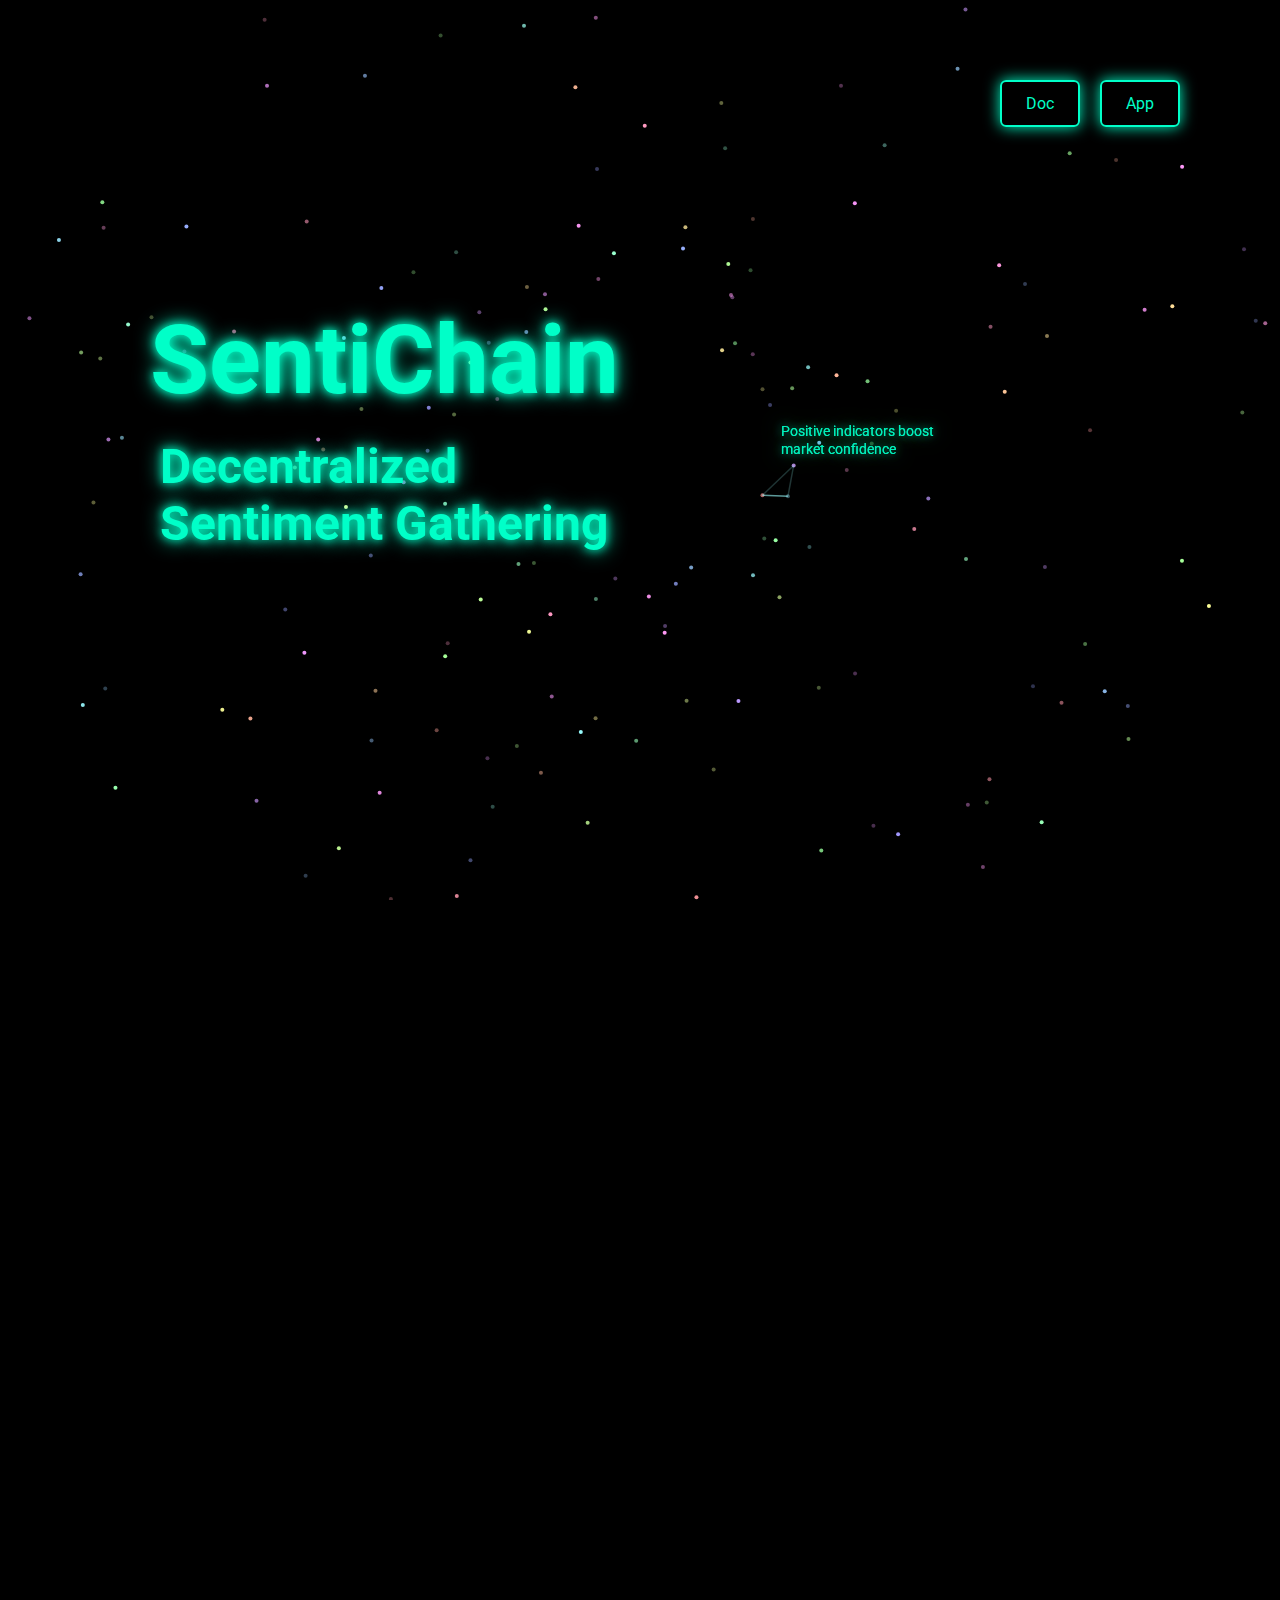
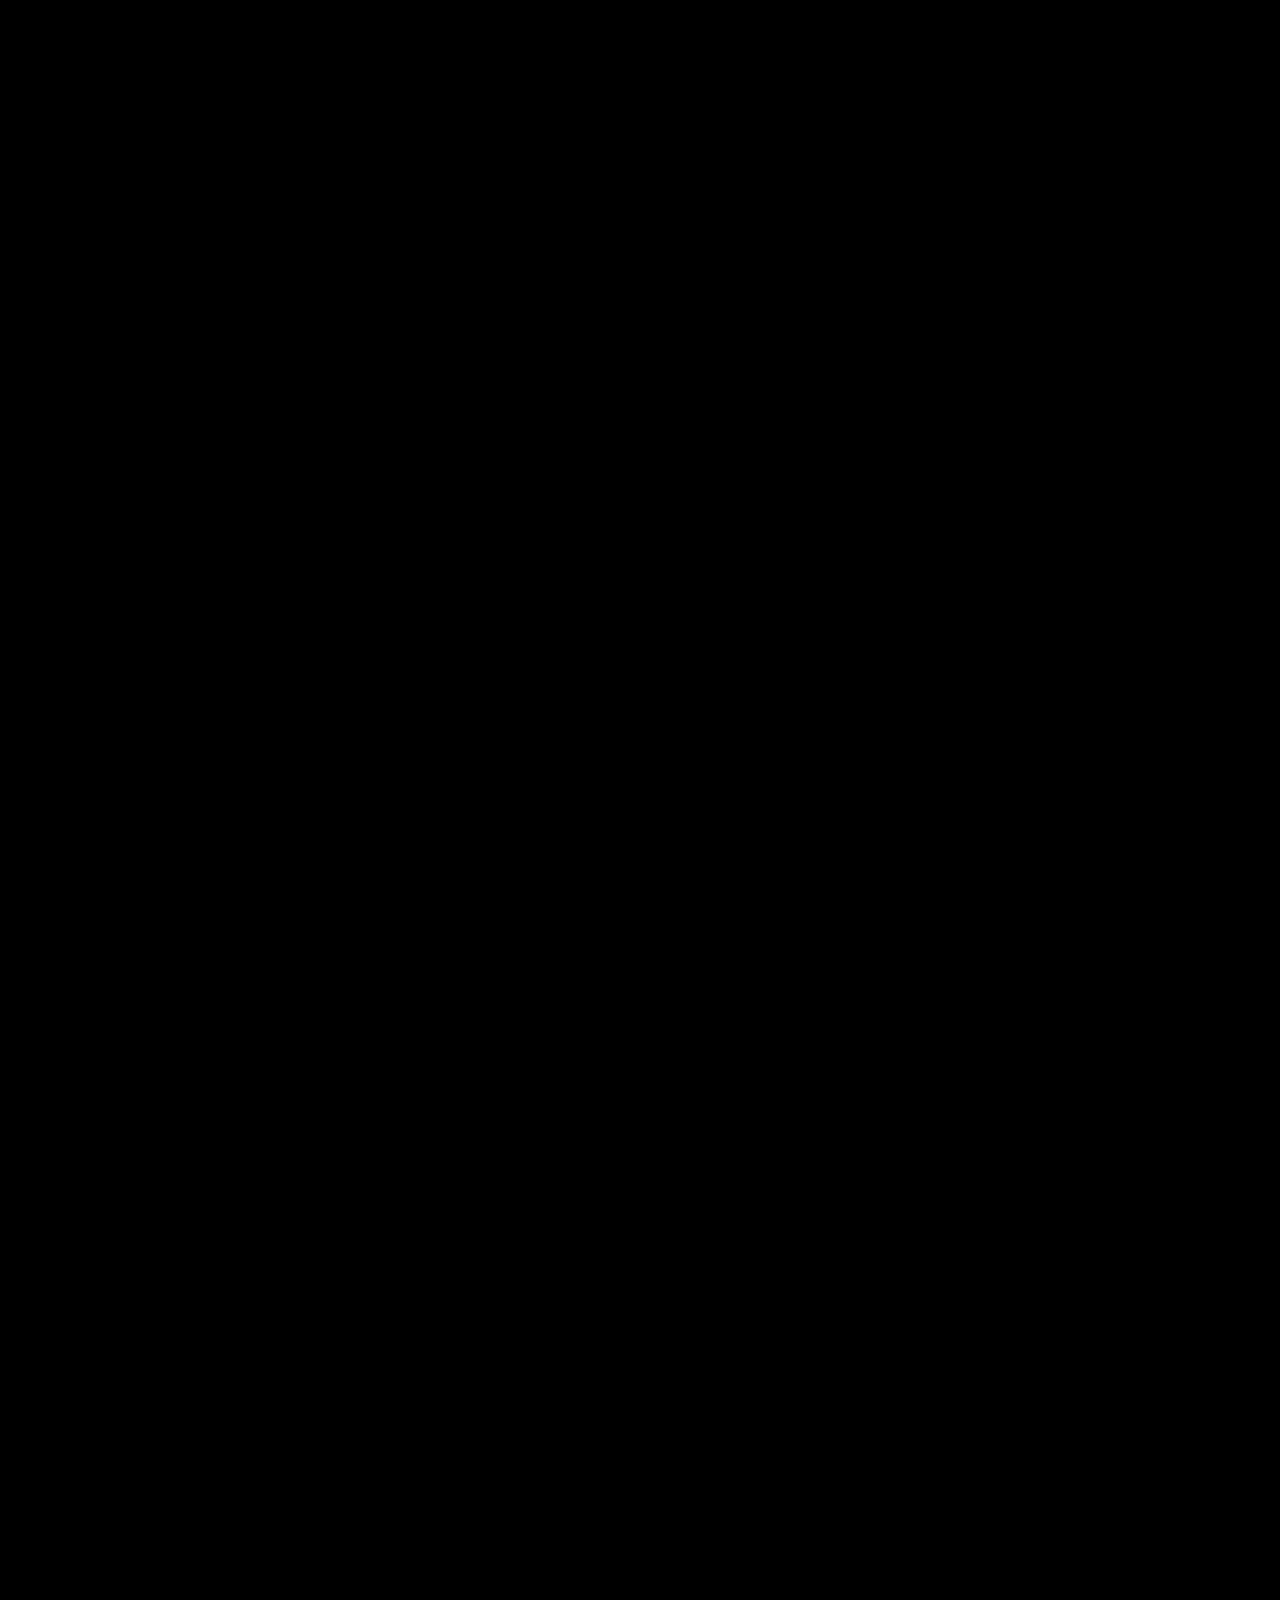
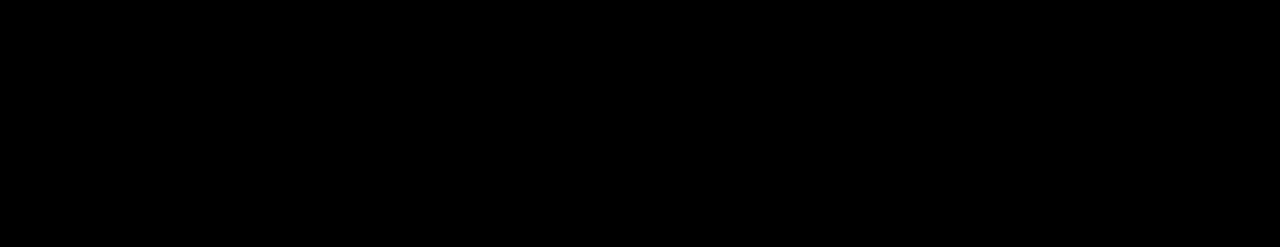
==== index.html @ f72d831b "Improve Mission Briefing wording" ====
<!DOCTYPE html>
<html lang="en">

<head>
  <meta charset="UTF-8" />
  <meta name="viewport" content="width=device-width, initial-scale=1.0" />

  <title>SentiChain</title>

  <!-- SEO -->
  <meta name="description"
    content="SentiChain is a multi-layered approach to capturing and analyzing market sentiments. From verifying data integrity to 2D sentiment mapping and predictive betting on future shifts, discover comprehensive insights for strategic foresight." />
  <meta name="keywords"
    content="SentiChain, sentiment analysis, decentralized, blockchain, market insights, data verification" />
  <meta name="robots" content="index, follow" />
  <meta property="og:title" content="SentiChain: Decentralized Sentiment Gathering & Market Insights" />
  <meta property="og:description"
    content="SentiChain is a multi-layered approach to capturing and analyzing market sentiments." />

  <link rel="icon" href="favicon.svg" type="image/svg+xml" />
  <link rel="stylesheet" href="assets/css/style.css" />

</head>

<body>
  <section class="hero-section">
    <div class="menu-button-doc">
      <button onclick="window.location.href='/doc'">Doc</button>
    </div>
    <div class="menu-button-app">
      <button onclick="window.location.href='/app'">App</button>
    </div>

    <canvas id="animationCanvas"></canvas>
    <div class="overlay">
      <h1>SentiChain</h1>
      <p class="subtitle">
        Decentralized<br>Sentiment Gathering
      </p>
    </div>
  </section>

  <section class="intro-section">
    <h2>Mission Briefing</h2>
    <p>
      The SentiChain ecosystem is built in layers. Each layer strengthens the foundation of sentiment data, refines it
      into insights, and culminates in investible foresight.
    </p>

    <div class="rocket-wrapper">
      <svg class="rocket" viewBox="0 0 100 300" xmlns="http://www.w3.org/2000/svg">
        <path class="layer3" d="M50 10 C45 10 35 30 35 50 L35 90 L65 90 L65 50 C65 30 55 10 50 10 Z" fill="#111"
          stroke="#00FFC8" stroke-width="2" />
        <rect class="layer2" x="30" y="90" width="40" height="120" fill="#111" stroke="#00FFC8" stroke-width="2"
          rx="8" />
        <path class="layer1" d="M30 210 L70 210 L70 230 C70 250 60 270 50 270 C40 270 30 250 30 230 Z" fill="#111"
          stroke="#00FFC8" stroke-width="2" />
      </svg>

      <div class="layer-box layer3-box">
        <h3>Layer 3</h3>
        Bet on tomorrow’s sentiment shifts. From presidential outcomes to crypto surges, harness the power of collective
        foresight to predict—and profit from—market-impacting events.
      </div>
      <div class="layer-line layer3-line"></div>
      <div class="layer-point layer3-point"></div>

      <div class="layer-box layer2-box" onclick="window.location.href='/app?tab=EventMap'" style="cursor:pointer;">
        <h3>Layer 2</h3>
        2D map of live sentiment trends. Instantly grasp trending discussions and market mood without sifting through
        millions of data points.
      </div>
      <div class="layer-line layer2-line"></div>
      <div class="layer-point layer2-point"></div>

      <div class="layer-box layer1-box" onclick="window.location.href='/app?tab=BlockExplorer'" style="cursor:pointer;">
        <h3>Layer 1</h3>
        Proof of Verification safeguards sentiment data integrity. Each block is secured by a Merkle Root, ensuring an
        unalterable ledger of market sentiments.
      </div>
      <div class="layer-line layer1-line"></div>
      <div class="layer-point layer1-point"></div>
    </div>
  </section>

  <section class="metrics-section">
    <h2>Network Status</h2>
    <p>
      Every pulse of data fuels our journey in sentiment discovery.
    </p>

    <div class="metrics-container">
      <div class="metric-box" id="blockHeightBox">
        <h3>Block Height</h3>
        <span id="blockHeight">0</span>
      </div>

      <div class="metric-box" id="blockTimeBox">
        <h3>Block Time</h3>
        <span id="blockTime">N/A</span>
      </div>

      <div class="metric-box" id="timeElapsedBox">
        <h3>Time Elapsed</h3>
        <span id="timeElapsed">N/A</span>
      </div>

      <div class="metric-box" id="txnCountBox">
        <h3>Transactions</h3>
        <span id="txnCount">0</span>
      </div>
    </div>
  </section>

  <section class="contact-section">
    <div class="contact-wrapper">
      <h2>Contact Us</h2>
      <p>Have a question or a great idea? We’d love to hear from you!<br>Reach out by filling out the form below or
        email us directly at info@sentichain.com</p>
      <form id="contactForm" action="mailto:info@sentichain.com" method="POST" enctype="multipart/form-data">
        <div class="contact-form">
          <select id="subject" name="subject" required>
            <option value="API" selected>Request API Access</option>
            <option value="CONTRIBUTOR">Contribute Sentiment Data</option>
            <option value="VALIDATOR">Become a Validator</option>
            <option value="INVESTOR">Invest in SentiChain</option>
            <option value="OTHER">Other Inquiries</option>
          </select>
          <input type="email" name="email" placeholder="Your Email" required />
          <textarea name="message" placeholder="Your Message" required></textarea>
          <button type="submit" class="submit-btn">Email Us (Your Mail Client Will Open)</button>
        </div>
        <div id="responseMessage" style="display: none;"></div>
      </form>
    </div>
  </section>

  <footer>
    <p>&copy; 2025 SentiChain</p>
    <p>
      <a href="/terms">Terms</a> |
      <a href="/conditions">Conditions</a>
    </p>
  </footer>

  <script src="assets/js/main.js"></script>

  <script>
    document.addEventListener('DOMContentLoaded', () => {
      const clickableBoxes = [
        'blockHeightBox',
        'blockTimeBox',
        'timeElapsedBox',
        'txnCountBox'
      ];

      clickableBoxes.forEach((id) => {
        const box = document.getElementById(id);
        if (box) {
          box.style.cursor = 'pointer';
          box.addEventListener('click', () => {
            window.location.href = '/app?tab=BlockExplorer&block=last';
          });
        }
      });
    });
  </script>
</body>

</html>
---- assets/css/style.css ----
@import url('https://fonts.googleapis.com/css2?family=Roboto:wght@400;500;700&display=swap');

* {
    margin: 0;
    padding: 0;
    box-sizing: border-box;
}

html,
body {
    width: 100%;
    height: 100%;
    font-family: 'Roboto', sans-serif;
    color: #fff;
    background-color: #000;
    overflow-x: hidden;
    overflow-y: auto;
}

a {
    color: #00FFC8;
    text-decoration: none;
}

a:hover {
    text-decoration: underline;
}

.hero-section {
    position: relative;
    width: 100%;
    height: 100vh;
    overflow: hidden;
}

#animationCanvas {
    position: absolute;
    top: 0;
    left: 0;
    width: 100%;
    height: 100%;
    background-color: #000;
}

.overlay {
    position: relative;
    z-index: 1;
    width: 100%;
    height: 100%;
    text-align: center;
}

.overlay h1 {
    position: absolute;
    top: 40%;
    left: 30%;
    transform: translate(-50%, -50%);
    font-size: 6rem;
    color: #00FFC8;
    text-shadow: 0 0 10px #00FFC8, 0 0 20px #00FFC8;
    cursor: default;
    font-weight: 700;
}

.subtitle {
    position: absolute;
    top: 55%;
    left: 30%;
    text-align: left;
    transform: translate(-50%, -50%);
    font-size: 3rem;
    color: #00FFC8;
    text-shadow: 0 0 10px #00FFC8, 0 0 20px #00FFC8;
    cursor: default;
    font-weight: 700;
}

.subtitle-link {
    position: absolute;
    top: 65%;
    left: 27%;
    text-align: left;
    transform: translate(-50%, -50%);
    font-size: 1.5rem;
    color: #00FFC8;
    text-shadow: 0 0 10px #00FFC8, 0 0 20px #00FFC8;
    cursor: pointer;
    font-weight: 700;
}

.menu-button-doc {
    position: absolute;
    top: 80px;
    right: 200px;
    z-index: 999;
    border-radius: 6px;
    box-shadow: 0 0 15px #00FFC8;
}

.menu-button-app {
    position: absolute;
    top: 80px;
    right: 100px;
    z-index: 999;
    border-radius: 6px;
    box-shadow: 0 0 15px #00FFC8;
}

.menu-button-doc button {
    background: #000;
    border: 2px solid #00FFC8;
    color: #00FFC8;
    font-family: 'Roboto', sans-serif;
    font-size: 1rem;
    padding: 12px 24px;
    border-radius: 6px;
    cursor: pointer;
    transition: background-color 0.3s, color 0.3s;
}

.menu-button-app button {
    background: #000;
    border: 2px solid #00FFC8;
    color: #00FFC8;
    font-family: 'Roboto', sans-serif;
    font-size: 1rem;
    padding: 12px 24px;
    border-radius: 6px;
    cursor: pointer;
    transition: background-color 0.3s, color 0.3s;
}

.menu-button-doc button:hover {
    box-shadow: 0 0 20px #00FFC8;
}

.menu-button-app button:hover {
    box-shadow: 0 0 20px #00FFC8;
}

.intro-section {
    position: relative;
    min-height: 120vh;
    background: #000;
    color: #fff;
    text-align: center;
    padding: 100px 20px;
}

.intro-section h2 {
    font-size: 3rem;
    color: #00FFC8;
    margin-bottom: 40px;
    text-transform: uppercase;
    text-shadow: 0 0 10px #00FFC8;
    animation: blink 2s infinite;
}

@keyframes blink {

    0%,
    50%,
    100% {
        opacity: 1;
    }

    25%,
    75% {
        opacity: 0.6;
    }
}

.intro-section p {
    font-size: 1.2rem;
    line-height: 1.6;
    color: #ccc;
    max-width: 800px;
    margin: 0 auto 60px auto;
}

.rocket-wrapper {
    position: relative;
    display: inline-block;
}

.rocket {
    width: 150px;
    cursor: default;
    transition: all 0.3s ease;
}

.layer-box {
    position: absolute;
    background: rgba(0, 255, 200, 0.1);
    border: 1px solid #00FFC8;
    padding: 20px;
    width: 350px;
    box-shadow: 0 0 10px #00FFC8;
    border-radius: 8px;
    font-size: 1.1rem;
    line-height: 1.8;
    text-align: left;
}

.layer-box:hover {
    box-shadow: 0 0 20px #00FFC8;
}

.layer-box h3 {
    color: #00FFC8;
    margin-bottom: 10px;
    font-size: 1.3rem;
}

.layer-line {
    position: absolute;
    background: #00FFC8;
}

.layer-point {
    position: absolute;
    width: 10px;
    height: 10px;
    background: #00FFC8;
    border-radius: 50%;
}

.layer3-box {
    top: 10%;
    left: -420px;
}

.layer3-line {
    top: 20.5%;
    left: -70px;
    width: 148px;
    height: 2px;
}

.layer3-point {
    top: 19.5%;
    left: 70px;
}

.layer2-box {
    top: 45%;
    left: 220px;
}

.layer2-line {
    top: 54.5%;
    left: 70px;
    width: 148px;
    height: 2px;
}

.layer2-point {
    top: 53.5%;
    left: 70px;
}

.layer1-box {
    top: 75%;
    left: -420px;
}

.layer1-line {
    top: 82.5%;
    left: -70px;
    width: 148px;
    height: 2px;
}

.layer1-point {
    top: 81.5%;
    left: 70px;
}

.metrics-section {
    background: #000;
    padding: 100px 20px;
    min-height: 60vh;
    text-align: center;
    position: relative;
}

.metrics-section h2 {
    font-size: 2.5rem;
    color: #00FFC8;
    margin-bottom: 40px;
    text-transform: uppercase;
    text-shadow: 0 0 10px #00FFC8;
    animation: blink 2s infinite;
}

.metrics-section p {
    font-size: 1.2rem;
    line-height: 1.6;
    color: #ccc;
    max-width: 800px;
    margin: 0 auto 60px auto;
}

.metrics-container {
    display: flex;
    justify-content: center;
    gap: 50px;
    flex-wrap: wrap;
}

.metric-box {
    width: 230px;
    height: 200px;
    background: rgba(0, 255, 200, 0.08);
    border: 1px solid #00FFC8;
    border-radius: 10px;
    position: relative;
    box-shadow: 0 0 15px #00FFC8;
    display: flex;
    flex-direction: column;
    justify-content: center;
    align-items: center;
    transition: transform 0.3s ease;
}

.metric-box:hover {
    transform: scale(1.05);
}

.metric-box h3 {
    font-size: 1.5rem;
    margin-bottom: 10px;
    color: #00FFC8;
    text-shadow: 0 0 5px #00FFC8;
}

.metric-box p {
    font-size: 1.2rem;
    color: #ccc;
}

.metric-box::before {
    content: '';
    position: absolute;
    top: 0;
    left: 0;
    right: 0;
    bottom: 0;
    background: linear-gradient(to right, transparent, #00ffc8, transparent);
    animation: scan 2s linear infinite;
    opacity: 0.1;
}

footer {
    background: #000;
    color: #ccc;
    text-align: center;
    padding: 40px 0;
    font-size: 0.9rem;
}

.sidebar {
    position: fixed;
    top: 0;
    left: 0;
    width: 250px;
    height: 100vh;
    background-color: #1E1E1E;
    padding-top: 30px;
    transition: width 0.3s;
    overflow: auto;
}

.sidebar.collapsed {
    width: 0;
    padding: 0;
    overflow: hidden;
}

.sidebar h2 {
    text-align: center;
    margin-bottom: 30px;
    font-weight: 700;
    color: #00FFC8;
}

h2 .senti-link {
    color: inherit;
    text-decoration: none;
    font-size: 2em;
    font-weight: bold;
    display: inline;
    cursor: pointer;
}

.sidebar h2 .senti-link,
.sidebar h2 .senti-link:hover,
.sidebar h2 .senti-link:focus,
.sidebar h2 .senti-link:active {
    all: unset;
    color: inherit;
    text-decoration: none;
    font-size: inherit;
    font-weight: bold;
    display: inline;
    cursor: pointer;
}

.sidebar a {
    display: flex;
    align-items: center;
    padding: 15px 20px;
    color: #E0E0E0;
    transition: background 0.3s, color 0.3s;
    font-size: 16px;
    border-radius: 8px;
    margin: 5px 10px;
}

.sidebar a:hover {
    text-decoration: none;
}

.sidebar a.active {
    background: #00FFC8;
    color: #121212;
}

.sidebar a i {
    margin-right: 15px;
    font-size: 18px;
}

.main-content {
    margin-left: 250px;
    padding: 0px 30px;
    transition: margin-left 0.3s;
}

.sidebar.collapsed+.main-content {
    margin-left: 0;
}

.container {
    background-color: #1E1E1E;
    padding: 30px;
    border-radius: 12px;
    box-shadow: 0 4px 30px rgba(0, 0, 0, 0.5);
    text-align: left;
}

.legal-container {
    max-width: 800px;
    margin: 100px auto 0;
    padding: 0 20px;
    line-height: 1.6;
}

.tabcontent {
    display: none;
}

.tabcontent h1 {
    margin-bottom: 20px;
}

label {
    display: block;
    margin-bottom: 8px;
    font-weight: 500;
}

input[type="text"],
select {
    width: 100%;
    padding: 12px 15px;
    margin-bottom: 20px;
    border: none;
    border-radius: 8px;
    background-color: #2C2C2C;
    color: #E0E0E0;
    font-size: 16px;
    outline: none;
    transition: box-shadow 0.3s;
}

input[type="text"]:focus,
select:focus {
    box-shadow: 0 0 10px #00FFC8;
}

.submit-btn {
    background: linear-gradient(45deg, #00FFC8, #007BFF);
    border: none;
    color: #121212;
    padding: 12px 20px;
    border-radius: 8px;
    cursor: pointer;
    font-size: 16px;
    transition: background 0.3s, transform 0.2s;
    width: 100%;
}

.submit-btn:hover {
    background: linear-gradient(45deg, #007BFF, #00FFC8);
    transform: translateY(-2px);
}

.result {
    background-color: #2C2C2C;
    padding: 20px;
    border-left: 4px solid #00FFC8;
    border-radius: 8px;
    margin-top: 20px;
    position: relative;
    word-wrap: break-word;
}

.result.error {
    border-left-color: #FF5555;
    background-color: #3C1E1E;
}

.copy-feedback {
    position: absolute;
    top: -25px;
    right: 20px;
    background-color: #00FFC8;
    color: #121212;
    padding: 5px 10px;
    border-radius: 4px;
    font-size: 12px;
    opacity: 0;
    transition: opacity 0.3s;
}

.copy-feedback.show {
    opacity: 1;
}

.block-explorer-form {
    display: flex;
    flex-direction: row;
    align-items: center;
    gap: 10px;
    margin-bottom: 20px;
}

.block-explorer-form label,
.block-explorer-form select,
.block-explorer-form input[type="text"],
.block-explorer-form button {
    margin: 0;
    line-height: normal;
}

.block-explorer-result {
    margin-top: 20px;
}

#processingMessage,
#blockProcessingMessage {
    font-style: italic;
    margin-bottom: 10px;
    color: #00FFC8;
}

.block-info-grid {
    display: grid;
    grid-template-columns: repeat(auto-fit, minmax(250px, 1fr));
    gap: 20px;
    margin-bottom: 20px;
}

.block-info-item {
    background-color: #2C2C2C;
    padding: 15px;
    border-radius: 8px;
    position: relative;
}

.block-info-item strong {
    display: block;
    margin-bottom: 8px;
    color: #00FFC8;
}

.block-info-item span.clickable {
    cursor: pointer;
    padding: 5px;
    border-radius: 4px;
    word-break: break-word;
    overflow-wrap: break-word;
}

.block-info-item span.clickable:hover {
    background-color: #3C3C3C;
}

#transactionsTable {
    width: 100%;
    border-collapse: collapse;
    margin-top: 20px;
    table-layout: fixed;
    word-wrap: break-word;
}

#transactionsTable th,
#transactionsTable td {
    border: 1px solid #333;
    padding: 10px;
    text-align: left;
    vertical-align: top;
    overflow-wrap: break-word;
    word-break: break-word;
}

#transactionsTable th {
    background-color: #00FFC8;
    color: #121212;
    font-weight: 700;
    font-size: 16px;
}

#transactionsTable tr:nth-child(even) {
    background-color: #2C2C2C;
}

#transactionsTable tr:hover {
    background-color: #3C3C3C;
}

#transactionsTable a {
    color: #00FFC8;
    text-decoration: none;
    word-break: break-word;
}

#transactionsTable a:hover {
    text-decoration: underline;
}

#transactionsTable tr.details-row td {
    background-color: #1E1E1E;
    padding: 15px;
}

#transactionsTable thead th {
    font-weight: 700;
    font-size: 16px;
}

.details-table {
    width: 100%;
    border-collapse: collapse;
    margin-top: 10px;
}

.details-table td {
    padding: 8px;
    border-bottom: 1px solid #444;
    overflow-wrap: break-word;
    word-break: break-word;
}

#controlPanel {
    display: flex;
    flex-direction: row;
    align-items: center;
    gap: 10px;
    margin-bottom: 20px;
}

.input-field {
    width: 100%;
    padding: 12px 15px;
    border: none;
    border-radius: 8px;
    background-color: #2C2C2C;
    color: #E0E0E0;
    font-size: 16px;
    outline: none;
    transition: box-shadow 0.3s;
}

.input-field:focus {
    box-shadow: 0 0 10px #00FFC8;
}

.btn {
    width: 100%;
    background: linear-gradient(45deg, #00FFC8, #007BFF);
    border: none;
    color: #121212;
    padding: 12px 20px;
    border-radius: 8px;
    cursor: pointer;
    font-size: 16px;
    transition: background 0.3s, transform 0.2s;
    margin: 0;
}

.btn:hover {
    background: linear-gradient(45deg, #007BFF, #00FFC8);
    transform: translateY(-2px);
}

#controlPanel label,
#controlPanel .input-field {
    margin: 0;
    line-height: normal;
}

#blockSlider {
    width: 100%;
}

#pointsCanvas {
    display: block;
    margin: 0 auto;
    border: 1px solid #444;
    background-color: #111;
    width: 100%;
    min-height: 80vh;
}

#tooltip {
    position: absolute;
    display: none;
    background-color: #2C2C2C;
    color: #00FFC8;
    padding: 8px;
    border-radius: 6px;
    pointer-events: none;
    max-width: 300px;
    z-index: 9999;
    font-size: 14px;
    line-height: 1.4em;
    white-space: pre-wrap;
    border: 1px solid #00FFC8;
}

#autoSlideLabel {
    display: flex;
    align-items: center;
    gap: 5px;
    cursor: pointer;
    user-select: none;
}

@media (max-width: 768px) {

    .menu-button-doc {
        position: absolute;
        top: 50px;
        right: 100px;
        z-index: 999;
    }

    .menu-button-app {
        position: absolute;
        top: 50px;
        right: 30px;
        z-index: 999;
    }

    .menu-button-doc button {
        padding: 6px 12px;
    }

    .menu-button-app button {
        padding: 6px 12px;
    }

    .toggle-sidebar-button {
        display: none !important;
    }

    .overlay h1 {
        top: 35%;
        left: 50%;
        font-size: 3.5rem;
        transform: translate(-50%, -50%);
    }

    .subtitle {
        top: 50%;
        left: 50%;
        font-size: 2rem;
        transform: translate(-50%, -50%);
        text-align: center;
    }

    .subtitle-link {
        top: 63%;
        left: 50%;
        font-size: 1rem;
        transform: translate(-50%, -50%);
        text-align: center;
    }

    .intro-section {
        padding: 60px 20px;
        min-height: auto;
    }

    .intro-section h2 {
        font-size: 2rem;
        margin-bottom: 20px;
    }

    .intro-section p {
        font-size: 1rem;
        margin-bottom: 30px;
    }

    .rocket {
        display: none;
    }

    .layer-line,
    .layer-point {
        display: none;
    }

    .rocket-wrapper {
        display: flex;
        flex-direction: column;
        align-items: center;
    }

    .layer-box {
        position: static;
        width: 90%;
        margin: 0 auto 20px auto;
    }

    .metrics-section h2 {
        font-size: 2rem;
        margin-bottom: 30px;
    }

    .metrics-section p {
        font-size: 1rem;
        margin-bottom: 50px;
    }

    .metrics-container {
        flex-direction: column;
        align-items: center;
        gap: 20px;
    }

    .metric-box {
        width: 60%;
        margin: 0 auto;
    }

    footer p {
        font-size: 0.8rem;
    }

    .sidebar {
        position: static;
        width: 100% !important;
        height: auto;
        display: flex;
        flex-direction: row;
        align-items: center;
        justify-content: center;
        border-bottom: 1px solid #2C2C2C;
        padding: 10px 0;
        transition: none;
    }

    .sidebar.collapsed {
        width: 100% !important;
        padding: 0;
        overflow: visible;
    }

    .sidebar h2 {
        display: none;
    }

    .sidebar a {
        display: inline-flex;
        align-items: center;
        justify-content: center;
        margin: 0 5px;
        padding: 8px 12px;
        font-size: 0.9rem;
    }

    .main-content {
        margin-left: 0 !important;
        margin-top: 10px;
        padding: 20px;
    }

    .container {
        padding: 20px;
    }

    .block-explorer-form {
        display: flex;
        flex-direction: column;
        gap: 10px;
    }

    .block-explorer-form select,
    .block-explorer-form input[type="text"] {
        width: 100%;
    }

    #controlPanel {
        flex-direction: column;
        align-items: stretch;
        gap: 10px;
    }

    #transactionsTable,
    #transactionsTable thead,
    #transactionsTable tbody,
    #transactionsTable th,
    #transactionsTable td,
    .details-table {
        display: block;
        width: 100%;
        overflow-x: auto;
    }

    #transactionsTable tr {
        display: flex;
        flex-direction: column;
        margin-bottom: 10px;
        border-bottom: 1px solid #333;
        max-height: 300px;
        overflow-y: auto;
    }

    #transactionsTable td {
        border: none;
        padding: 8px 0;
    }

    #transactionsTable thead {
        display: none;
    }
}

.container h1,
.container h2,
.container h3,
.container h4,
.container h5 {
    color: #00FFC8;
    margin-bottom: 20px;
}

.container p {
    margin-bottom: 20px;
    line-height: 1.6;
}

.container ul,
.container ol {
    margin-bottom: 20px;
    line-height: 1.6;
    padding-left: 20px;
}

.container li {
    margin-bottom: 10px;
}

.container strong {
    color: #00FFC8;
}

.legal-container h1,
.legal-container h2,
.legal-container h3,
.legal-container h4,
.legal-container h5 {
    color: #00FFC8;
    margin-bottom: 20px;
}

.legal-container p {
    margin-bottom: 20px;
    line-height: 1.6;
}

.legal-container ul,
.legal-container ol {
    margin-bottom: 20px;
    line-height: 1.6;
    padding-left: 20px;
}

.legal-container li {
    margin-bottom: 10px;
}

.legal-container strong {
    color: #00FFC8;
}

.toggle-sidebar-button {
    position: fixed;
    top: 50%;
    left: 0;
    transform: translateY(-50%);
    width: 40px;
    height: 40px;
    background-color: #1E1E1E;
    color: #00FFC8;
    border: 2px solid #00FFC8;
    border-radius: 0 8px 8px 0;
    font-size: 1.2rem;
    line-height: 36px;
    text-align: center;
    cursor: pointer;
    z-index: 9999;
}

.toggle-sidebar-button:hover {
    background-color: #00FFC8;
    color: #121212;
}

.contact-section {
    background: #000;
    color: #fff;
    padding: 60px 20px;
    text-align: center;
    position: relative;
}

.contact-wrapper {
    width: 60%;
    margin: 0 auto;
    padding: 20px;
    text-align: center;
}

.contact-wrapper h2 {
    font-size: 2.5rem;
    color: #00FFC8;
    margin-bottom: 40px;
    text-transform: uppercase;
    text-shadow: 0 0 10px #00FFC8;
    animation: blink 2s infinite;
}

.contact-wrapper p {
    font-size: 1.2rem;
    color: #ccc;
    margin-bottom: 60px;
    line-height: 1.6;
}

.contact-form {
    display: flex;
    flex-direction: column;
    align-items: center;
    gap: 20px;
}

.contact-form input,
.contact-form textarea {
    width: 100%;
    padding: 12px 15px;
    background-color: #2C2C2C;
    color: #E0E0E0;
    border-radius: 8px;
    font-size: 16px;
    border: none;
    outline: none;
    transition: box-shadow 0.3s;
}

.contact-form input:focus,
.contact-form textarea:focus {
    box-shadow: 0 0 10px #00FFC8;
}

.contact-form textarea {
    resize: vertical;
    min-height: 200px;
}

.contact-form button {
    background: linear-gradient(45deg, #00FFC8, #007BFF);
    border: none;
    color: #121212;
    padding: 12px 20px;
    border-radius: 8px;
    cursor: pointer;
    font-size: 16px;
    transition: background 0.3s, transform 0.2s;
    width: 50%;
}

.contact-form button:hover {
    background: linear-gradient(45deg, #007BFF, #00FFC8);
    transform: translateY(-2px);
}

.contact-form input::placeholder,
.contact-form textarea::placeholder {
    color: #888;
}

@media (max-width: 768px) {
    .contact-wrapper {
        width: 100%;
    }

    .contact-wrapper h2 {
        font-size: 2rem;
        margin-bottom: 30px;
    }

    .contact-wrapper p {
        font-size: 1rem;
        margin-bottom: 50px;
    }

    .contact-form {
        width: 100%;
    }

    .contact-form button {
        width: 100%;
    }
}

.copyable-output {
    max-height: 200px;
    overflow-y: auto;
}
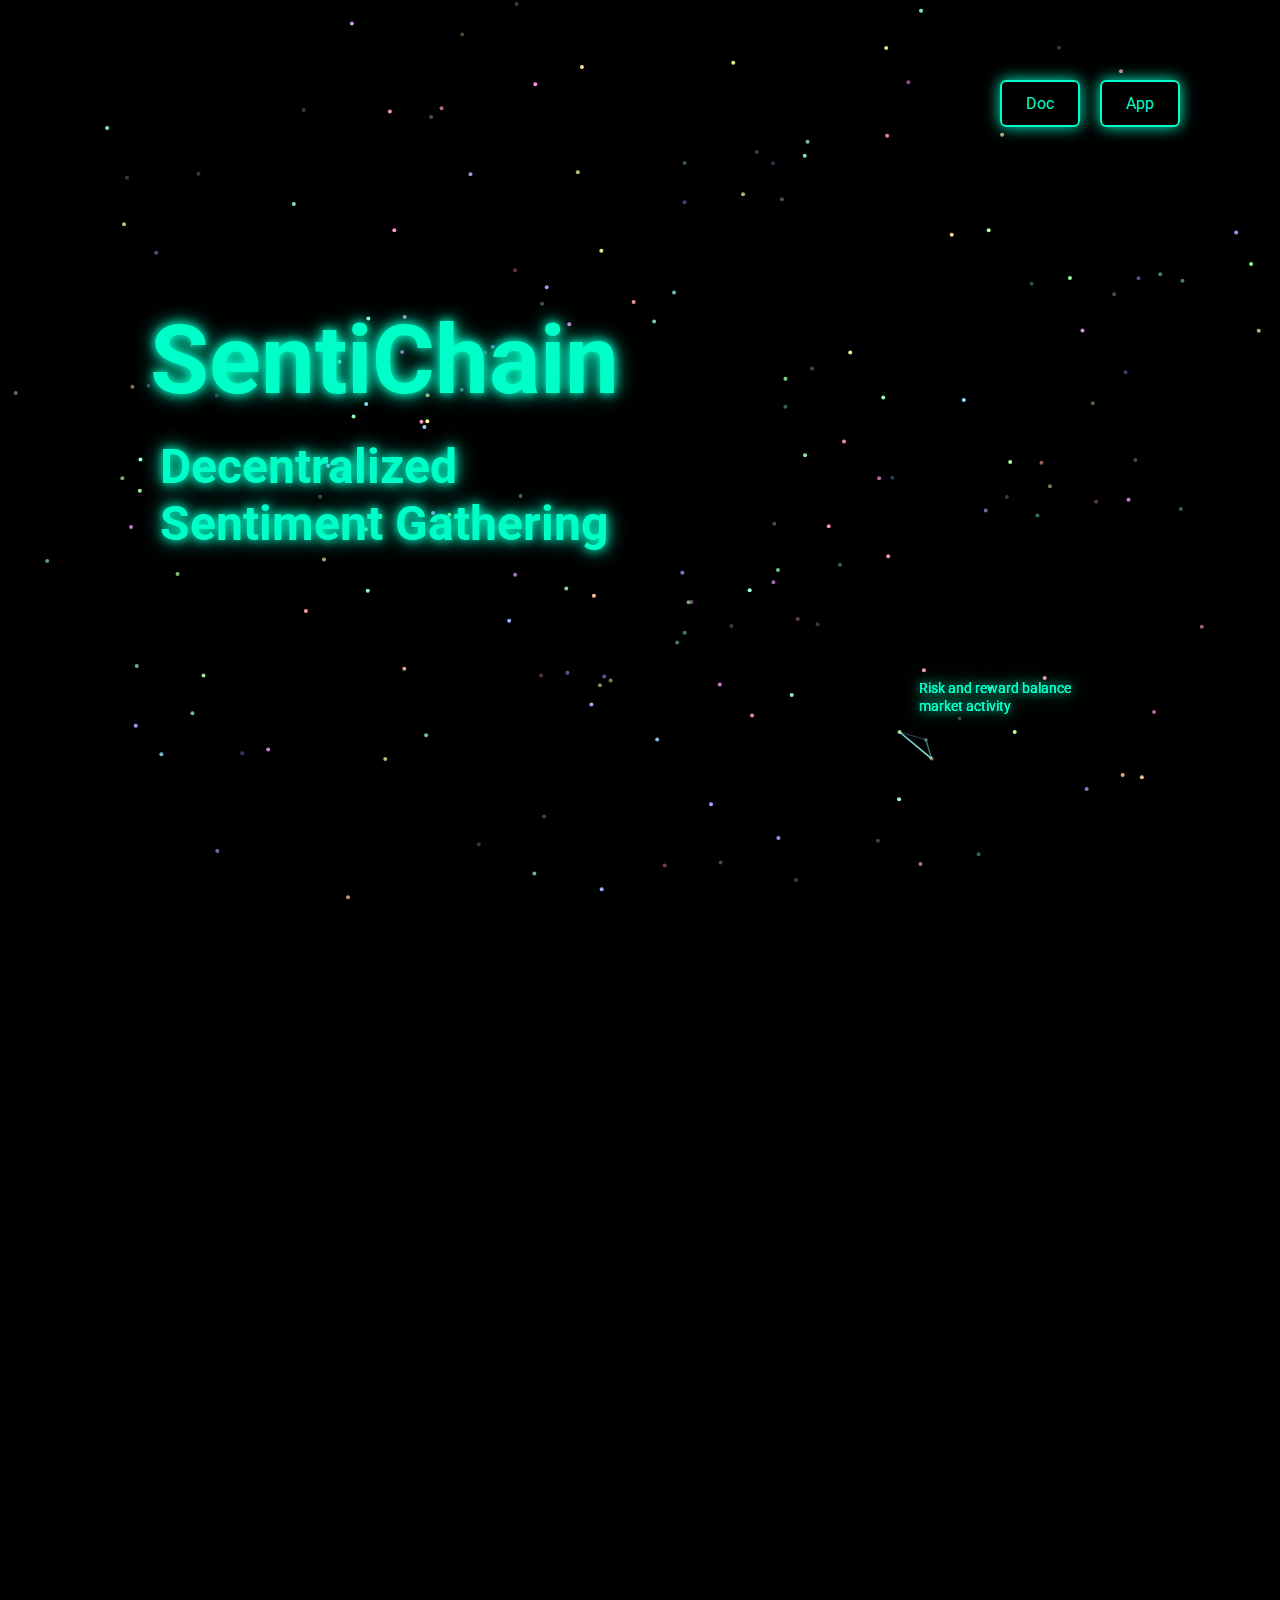
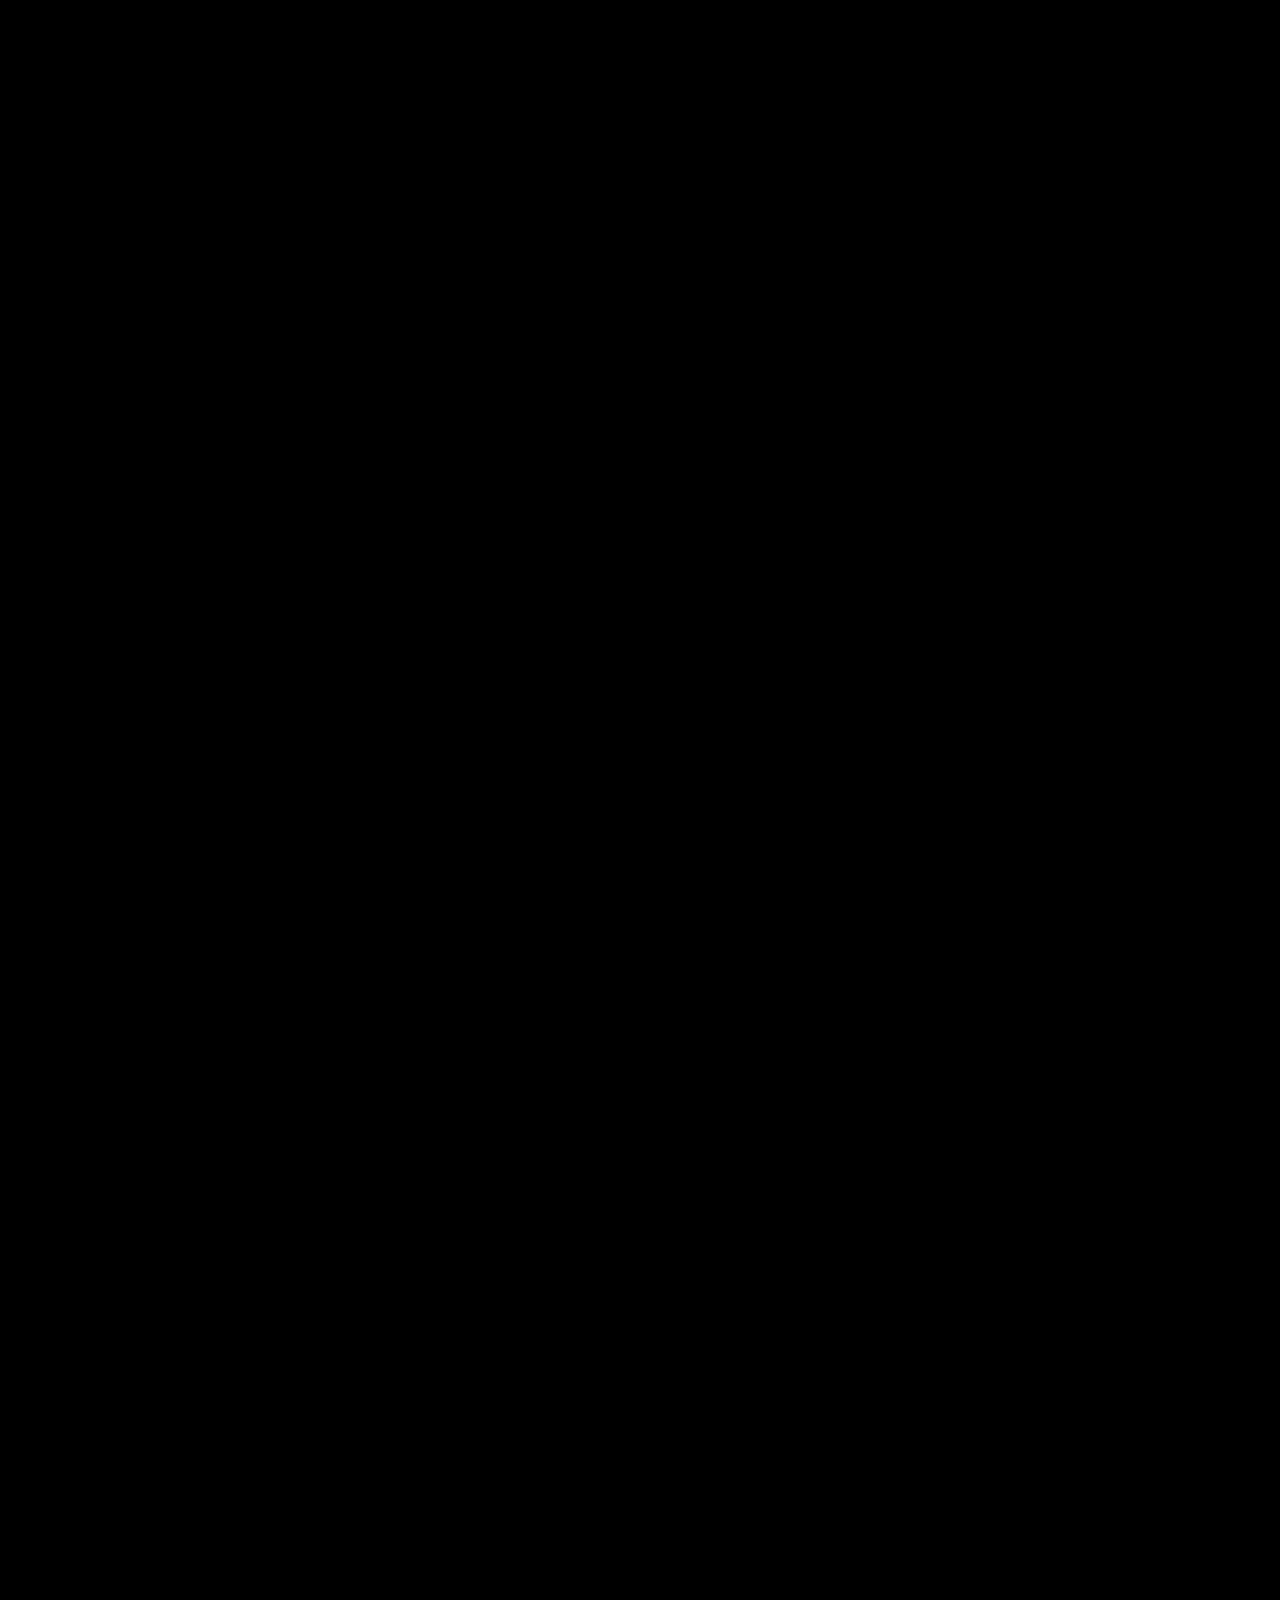
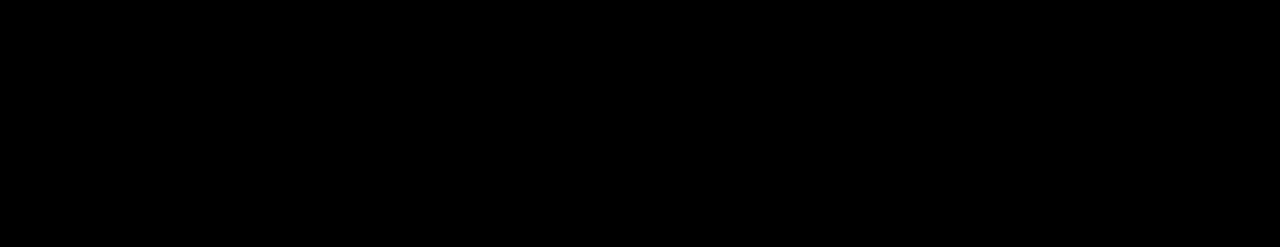
==== commit cd49f531: "Re-phase Mission Briefing" ====
--- a/index.html
+++ b/index.html
@@ -59,24 +59,24 @@
 
       <div class="layer-box layer3-box">
         <h3>Layer 3</h3>
-        Bet on tomorrow’s sentiment shifts. From presidential outcomes to crypto surges, harness the power of collective
-        foresight to predict—and profit from—market-impacting events.
+        <strong>Markets</strong>: Bet on tomorrow’s sentiment shifts—from presidential outcomes to crypto surges—using a
+        <i>Prediction Market</i> that integrates the wisdom of the crowd to quantify the impact of events on markets.
       </div>
       <div class="layer-line layer3-line"></div>
       <div class="layer-point layer3-point"></div>
 
       <div class="layer-box layer2-box" onclick="window.location.href='/app?tab=EventMap'" style="cursor:pointer;">
         <h3>Layer 2</h3>
-        2D map of live sentiment trends. Instantly grasp trending discussions and market mood without sifting through
-        millions of data points.
+        <strong>Analytics</strong>: Extract market sentiment without digging through millions of data points by using a
+        2D <i>Event Map</i> of live sentiment that displays trending market sentiments block by block.
       </div>
       <div class="layer-line layer2-line"></div>
       <div class="layer-point layer2-point"></div>
 
       <div class="layer-box layer1-box" onclick="window.location.href='/app?tab=BlockExplorer'" style="cursor:pointer;">
-        <h3>Layer 1</h3>
-        Proof of Verification safeguards sentiment data integrity. Each block is secured by a Merkle Root, ensuring an
-        unalterable ledger of market sentiments.
+        <h3>Layer 1:</h3>
+        <strong>Blockchain</strong>: SentiChain uses <i>Proof of Verification</i> to ensure sentiment data integrity,
+        with each block stored as a Merkle tree and its Merkle root published as the<i>Consensus Root</i>.
       </div>
       <div class="layer-line layer1-line"></div>
       <div class="layer-point layer1-point"></div>
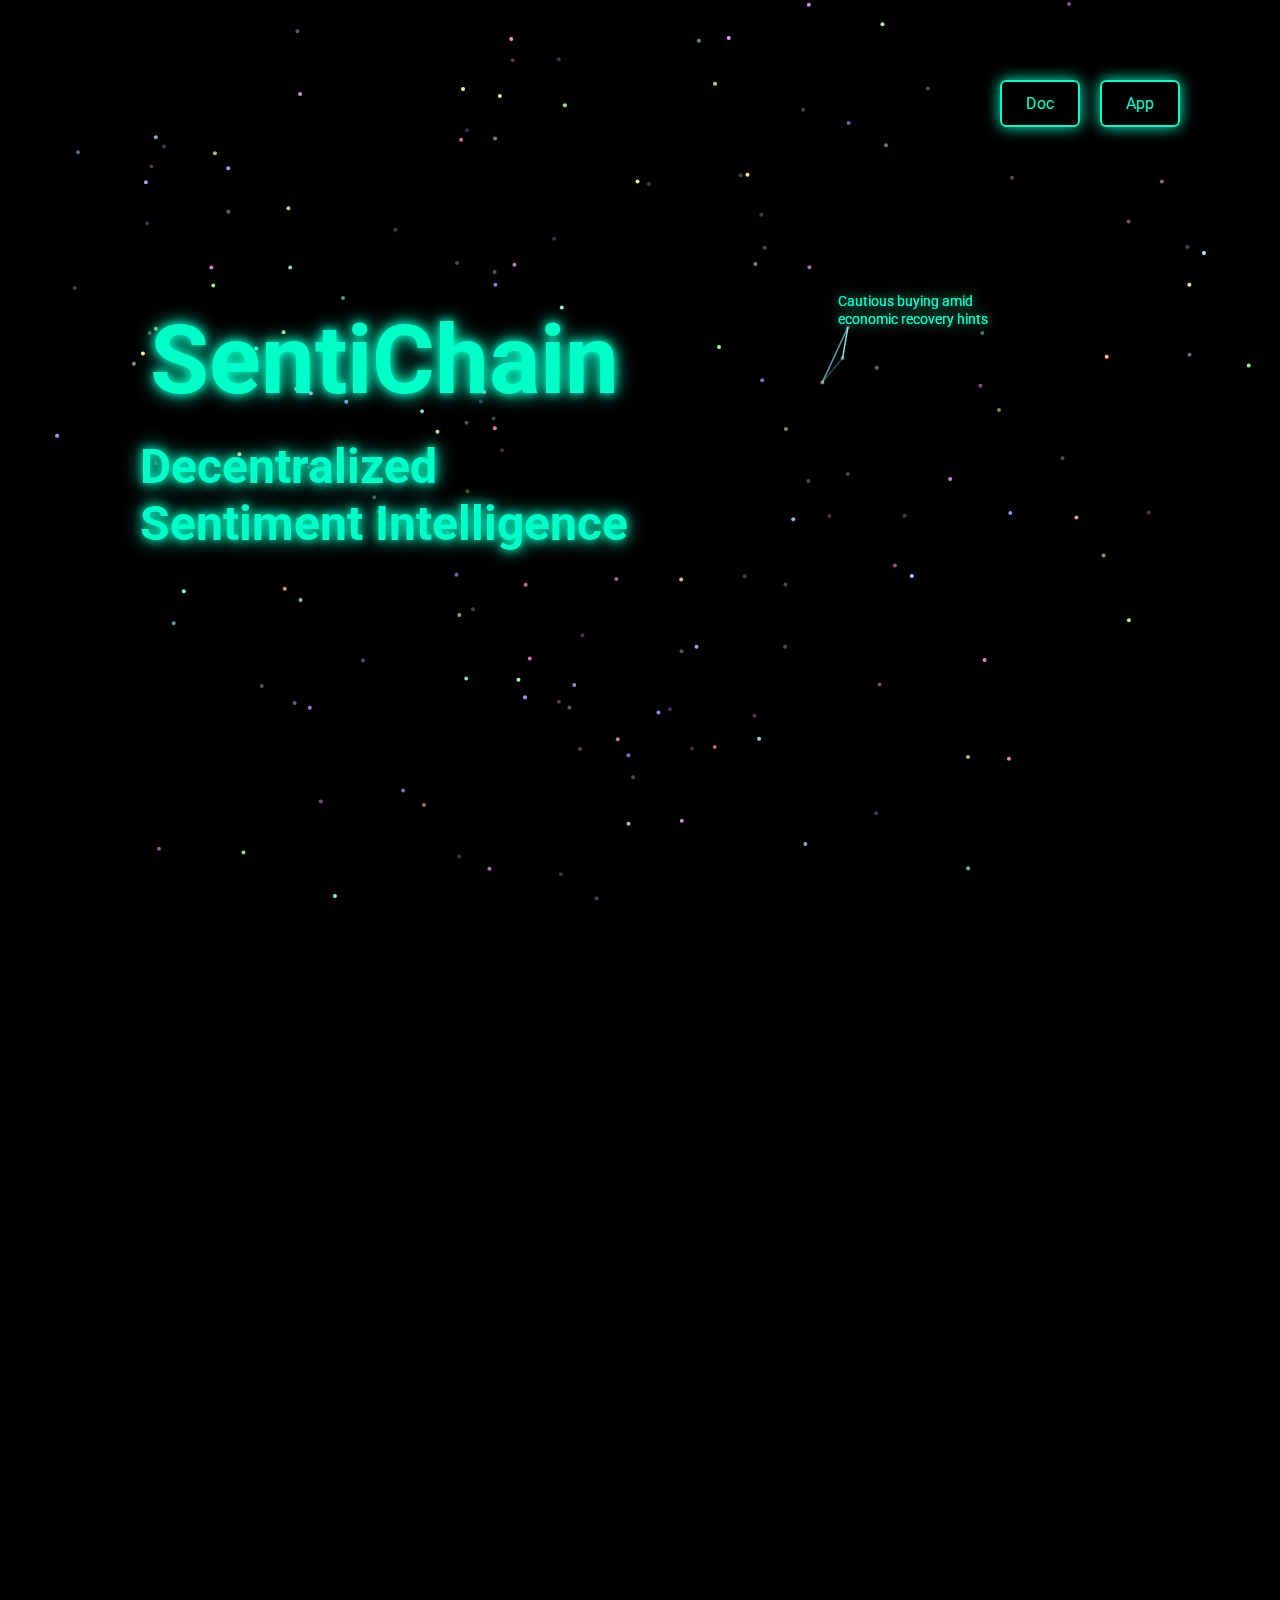
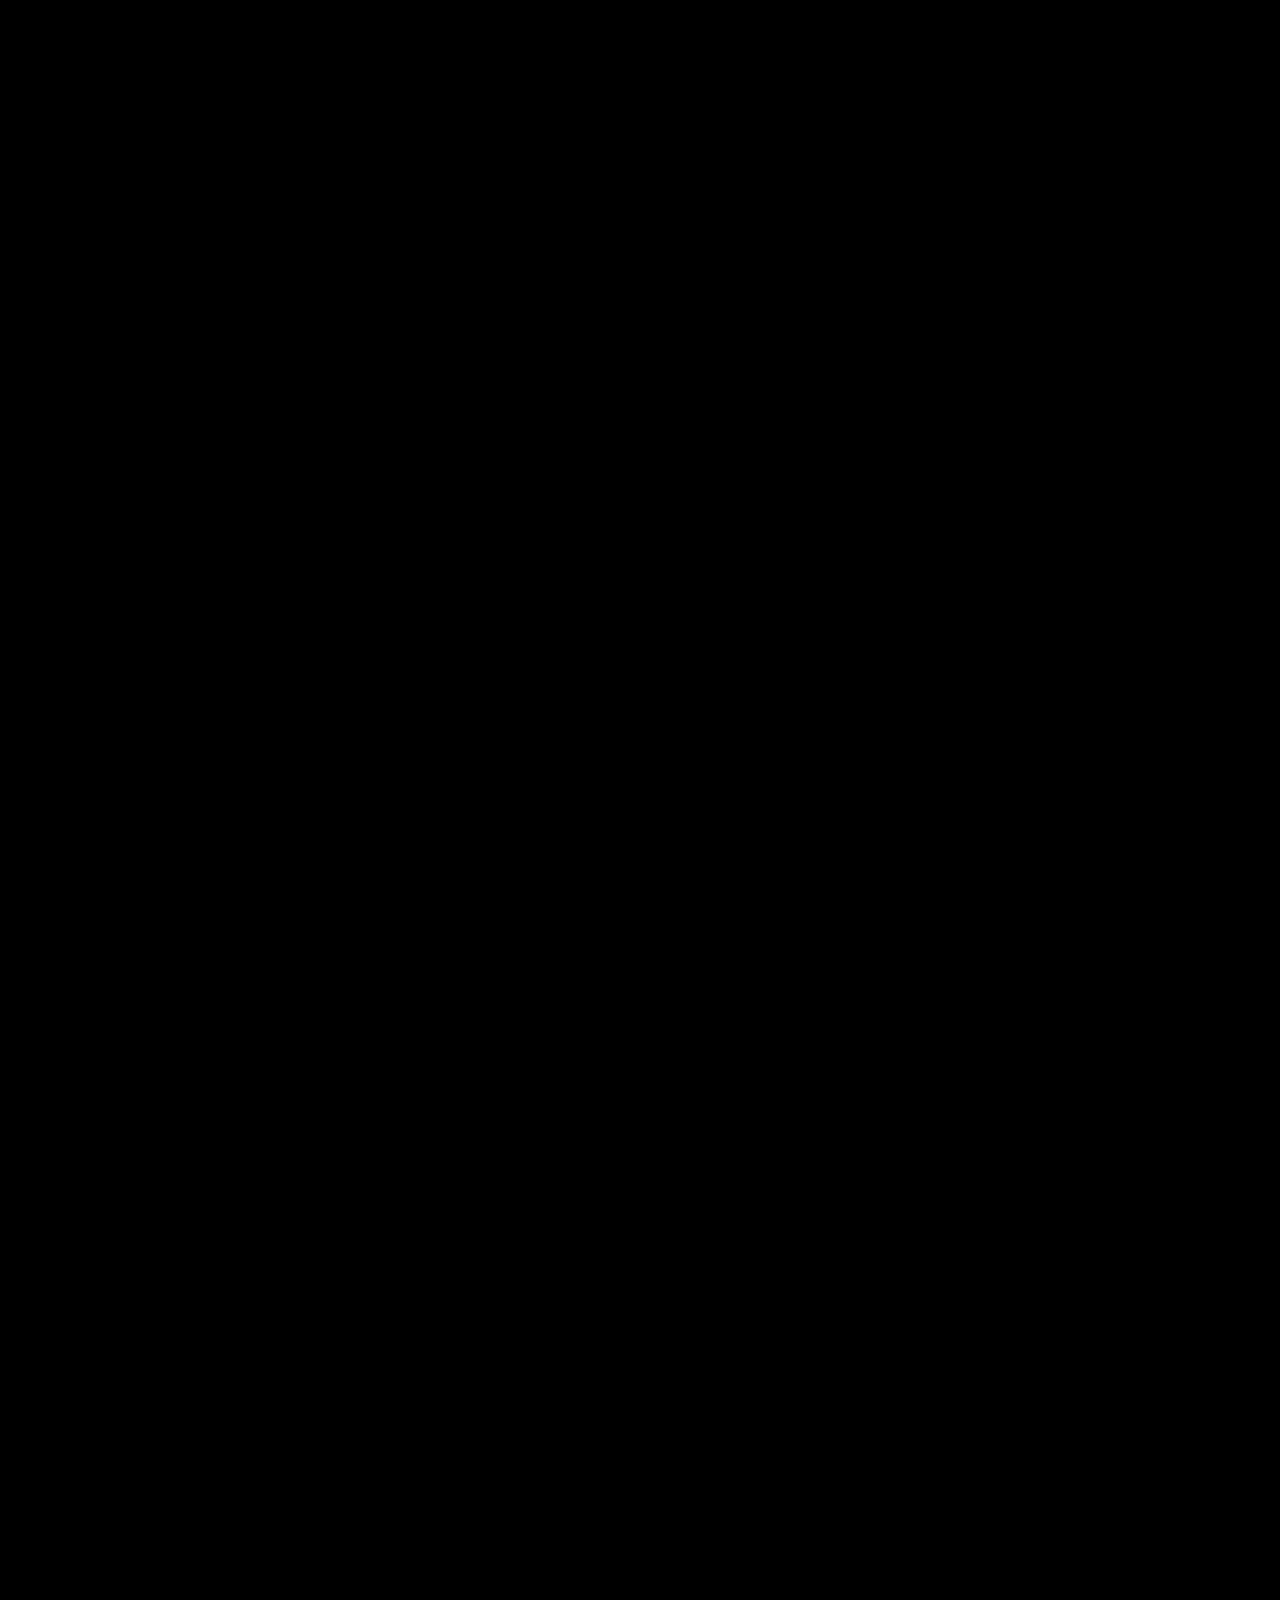
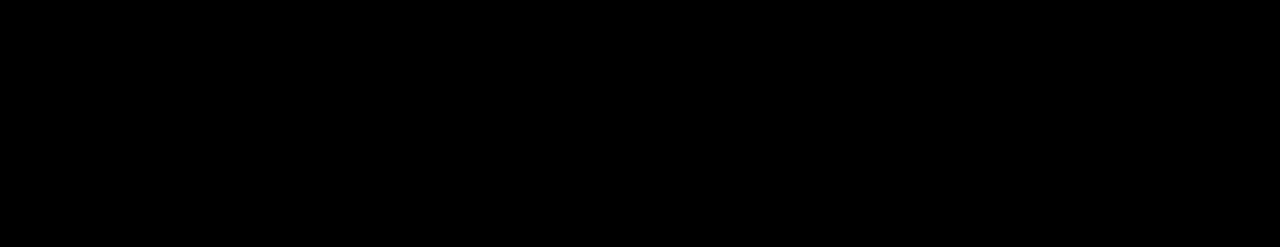
==== commit fe1a02d9: "Rebrand to Decentralized Sentiment Intelligence" ====
--- a/index.html
+++ b/index.html
@@ -35,7 +35,7 @@
     <div class="overlay">
       <h1>SentiChain</h1>
       <p class="subtitle">
-        Decentralized<br>Sentiment Gathering
+        Decentralized<br>Sentiment Intelligence
       </p>
     </div>
   </section>
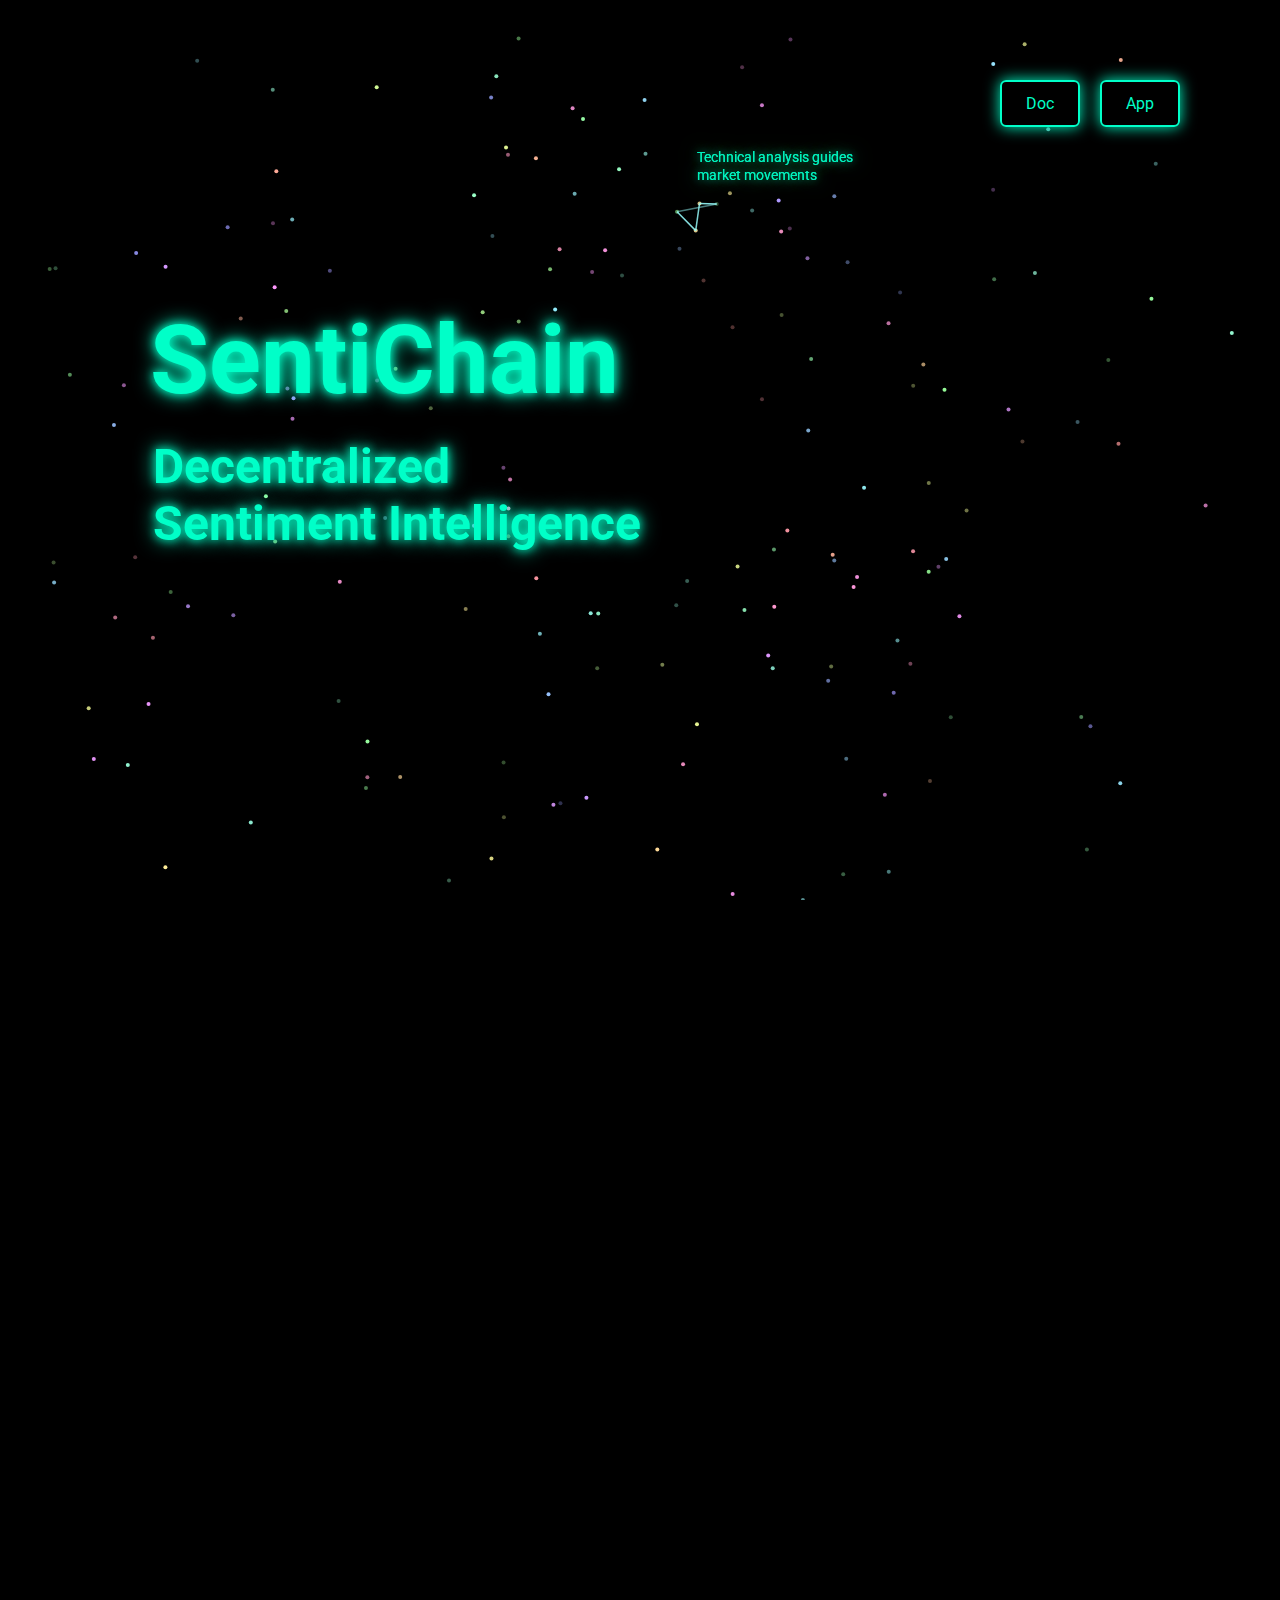
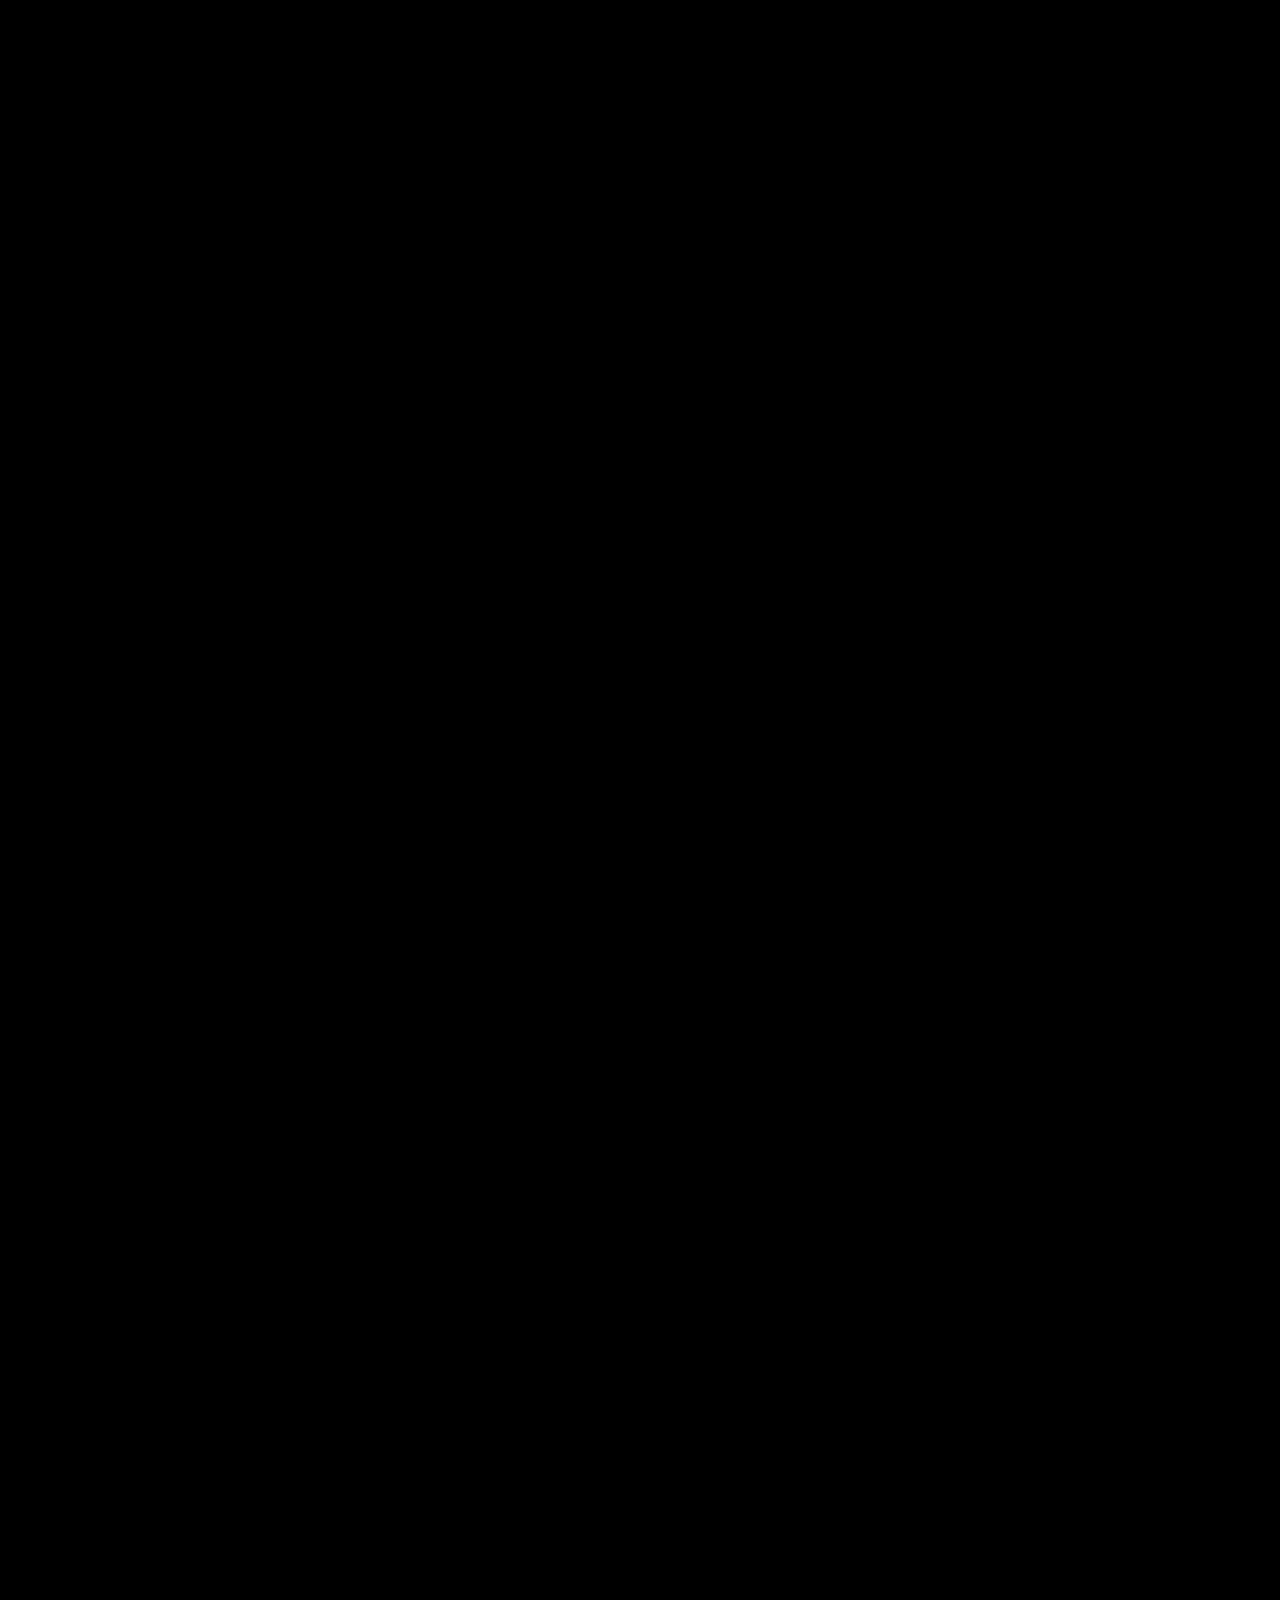
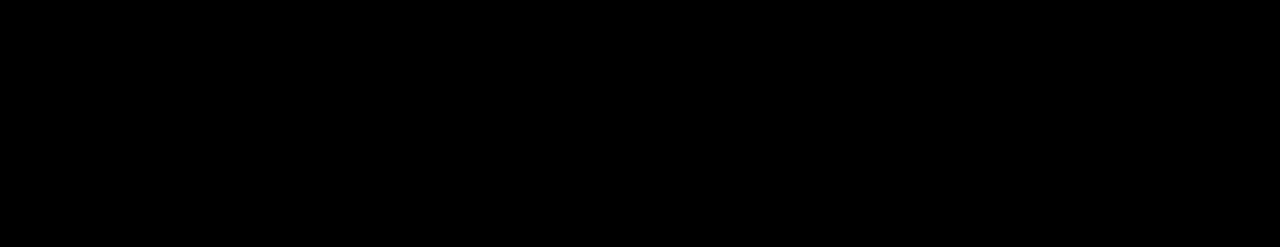
==== commit 98745ff0: "Fix typo" ====
--- a/index.html
+++ b/index.html
@@ -76,7 +76,7 @@
       <div class="layer-box layer1-box" onclick="window.location.href='/app?tab=BlockExplorer'" style="cursor:pointer;">
         <h3>Layer 1:</h3>
         <strong>Blockchain</strong>: SentiChain uses <i>Proof of Verification</i> to ensure sentiment data integrity,
-        with each block stored as a Merkle tree and its Merkle root published as the<i>Consensus Root</i>.
+        with each block stored as a Merkle tree and its Merkle root published as the verifiable <i>Consensus Root</i>.
       </div>
       <div class="layer-line layer1-line"></div>
       <div class="layer-point layer1-point"></div>
--- a/assets/css/style.css
+++ b/assets/css/style.css
@@ -65,7 +65,7 @@
 .subtitle {
     position: absolute;
     top: 55%;
-    left: 30%;
+    left: 31%;
     text-align: left;
     transform: translate(-50%, -50%);
     font-size: 3rem;
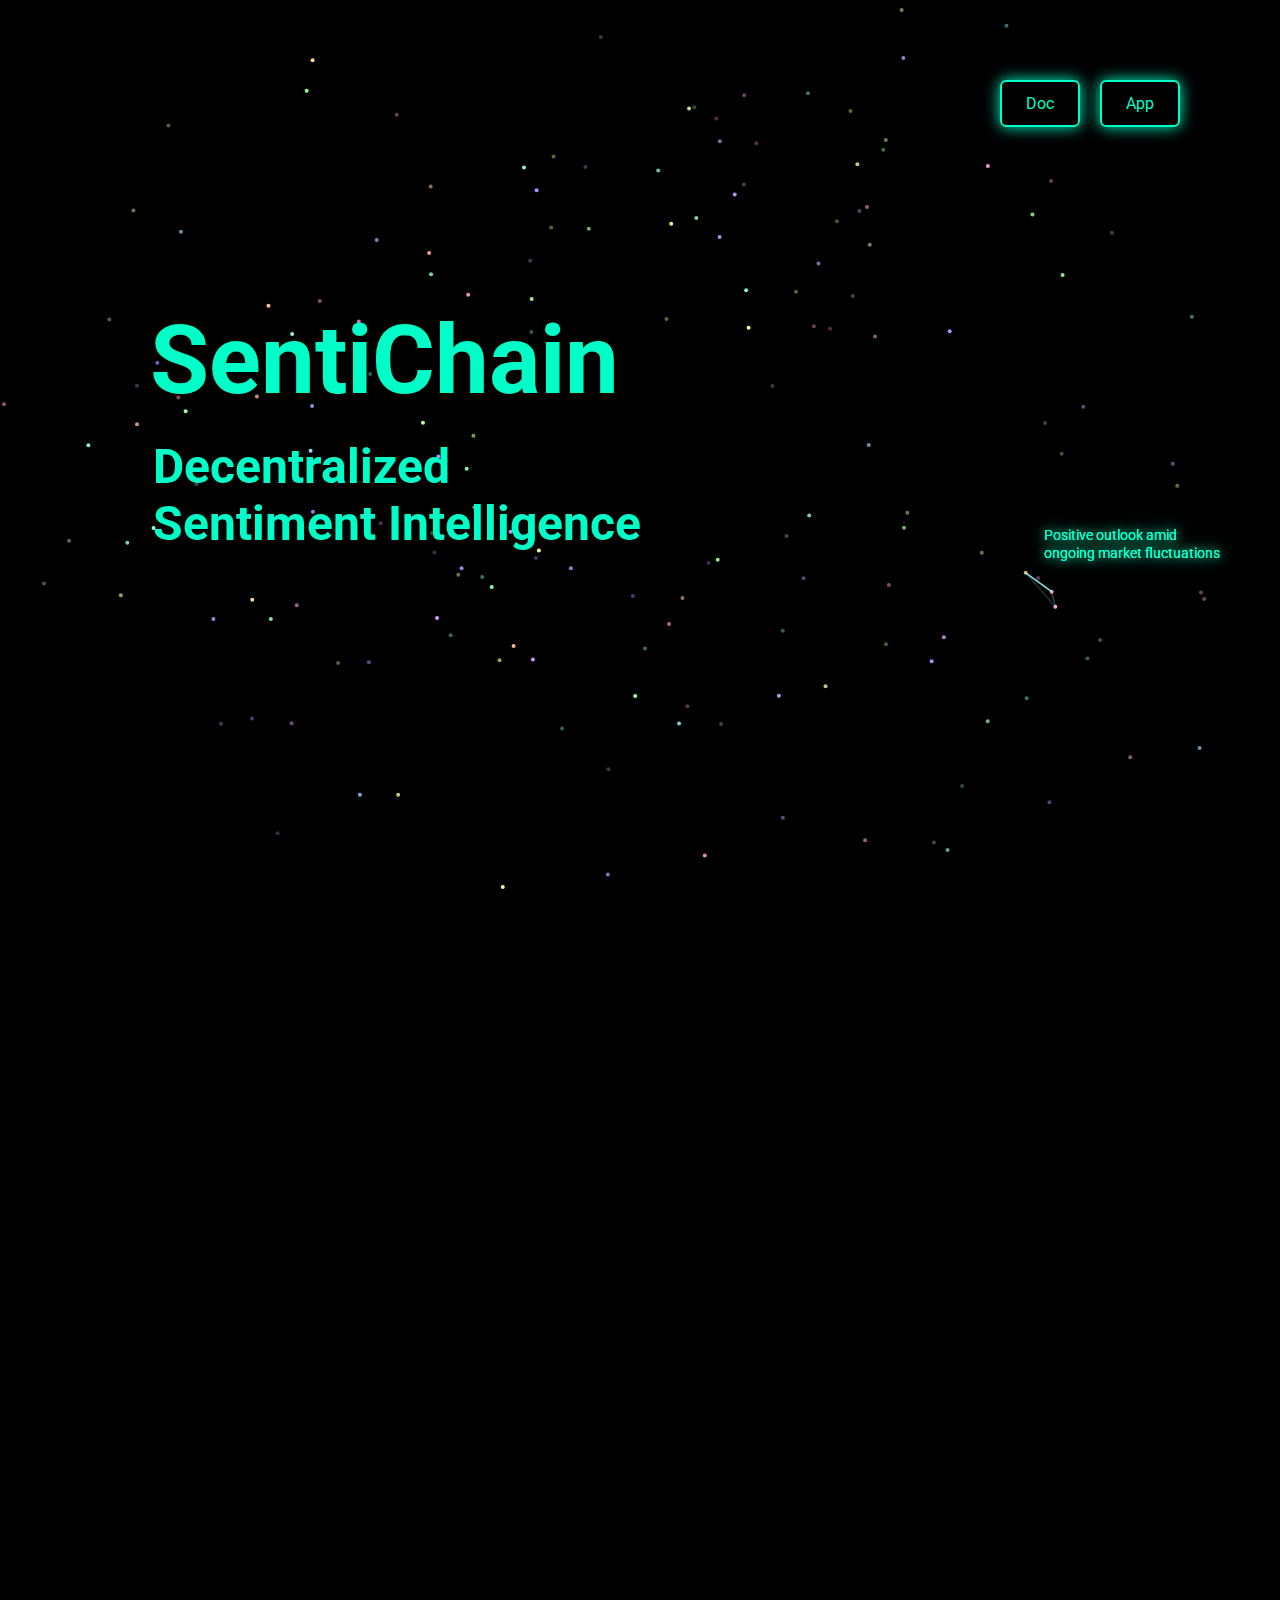
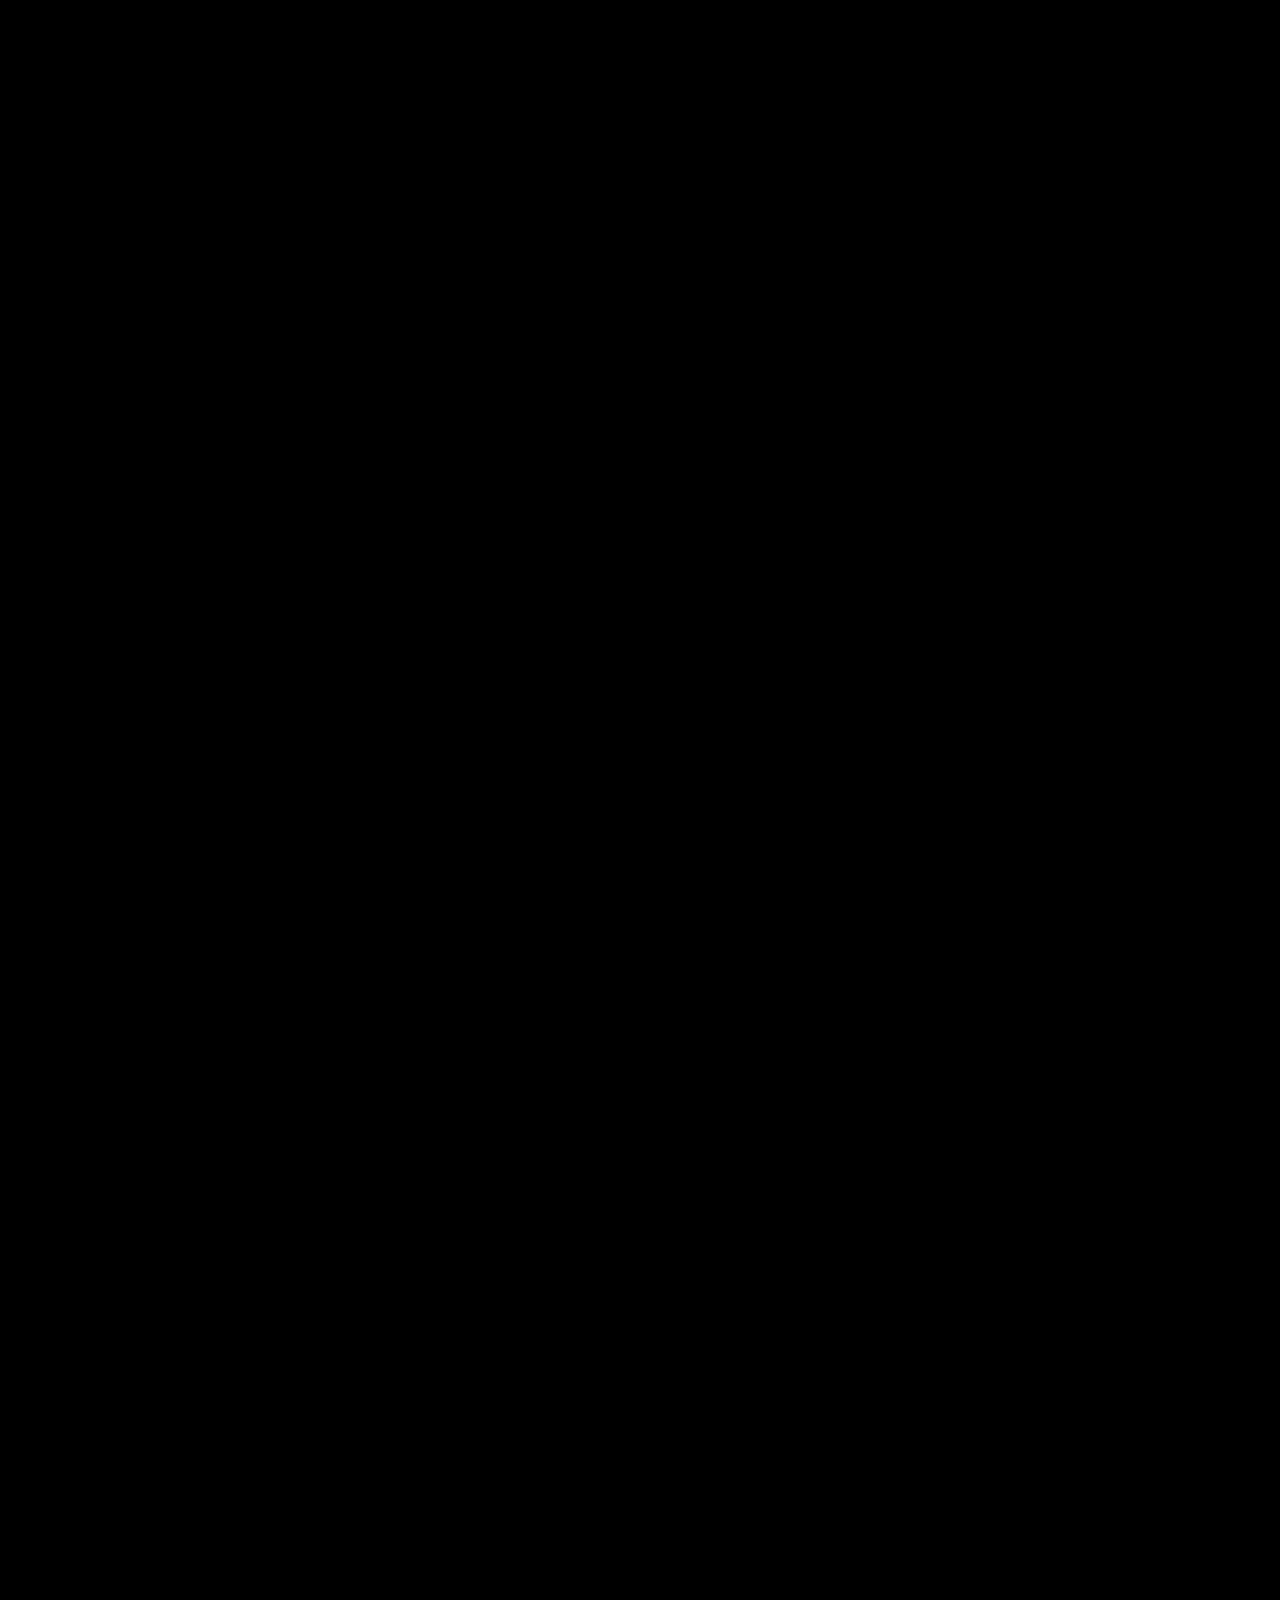
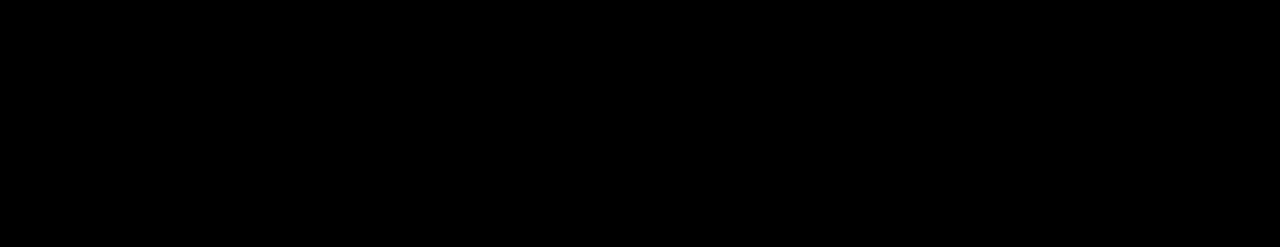
==== commit 567fda88: "Beautify index.html" ====
--- a/index.html
+++ b/index.html
@@ -74,7 +74,7 @@
       <div class="layer-point layer2-point"></div>
 
       <div class="layer-box layer1-box" onclick="window.location.href='/app?tab=BlockExplorer'" style="cursor:pointer;">
-        <h3>Layer 1:</h3>
+        <h3>Layer 1</h3>
         <strong>Blockchain</strong>: SentiChain uses <i>Proof of Verification</i> to ensure sentiment data integrity,
         with each block stored as a Merkle tree and its Merkle root published as the verifiable <i>Consensus Root</i>.
       </div>
--- a/assets/css/style.css
+++ b/assets/css/style.css
@@ -57,9 +57,9 @@
     transform: translate(-50%, -50%);
     font-size: 6rem;
     color: #00FFC8;
-    text-shadow: 0 0 10px #00FFC8, 0 0 20px #00FFC8;
     cursor: default;
     font-weight: 700;
+    animation: neonFlicker 2.5s infinite alternate;
 }
 
 .subtitle {
@@ -70,9 +70,21 @@
     transform: translate(-50%, -50%);
     font-size: 3rem;
     color: #00FFC8;
-    text-shadow: 0 0 10px #00FFC8, 0 0 20px #00FFC8;
     cursor: default;
     font-weight: 700;
+    animation: neonFlicker 2s infinite alternate;
+}
+
+@keyframes neonFlicker {
+
+    0%,
+    100% {
+        text-shadow: 0 0 8px #00FFC8, 0 0 18px #00FFC8;
+    }
+
+    50% {
+        text-shadow: 0 0 5px #00FFC8, 0 0 15px #00FFC8;
+    }
 }
 
 .subtitle-link {
@@ -152,6 +164,7 @@
     color: #00FFC8;
     margin-bottom: 40px;
     text-transform: uppercase;
+    cursor: default;
     text-shadow: 0 0 10px #00FFC8;
     animation: blink 2s infinite;
 }
@@ -176,6 +189,7 @@
     color: #ccc;
     max-width: 800px;
     margin: 0 auto 60px auto;
+    cursor: default;
 }
 
 .rocket-wrapper {
@@ -289,6 +303,7 @@
     color: #00FFC8;
     margin-bottom: 40px;
     text-transform: uppercase;
+    cursor: default;
     text-shadow: 0 0 10px #00FFC8;
     animation: blink 2s infinite;
 }
@@ -299,6 +314,7 @@
     color: #ccc;
     max-width: 800px;
     margin: 0 auto 60px auto;
+    cursor: default;
 }
 
 .metrics-container {
@@ -1050,6 +1066,7 @@
     color: #00FFC8;
     margin-bottom: 40px;
     text-transform: uppercase;
+    cursor: default;
     text-shadow: 0 0 10px #00FFC8;
     animation: blink 2s infinite;
 }
@@ -1059,6 +1076,7 @@
     color: #ccc;
     margin-bottom: 60px;
     line-height: 1.6;
+    cursor: default;
 }
 
 .contact-form {
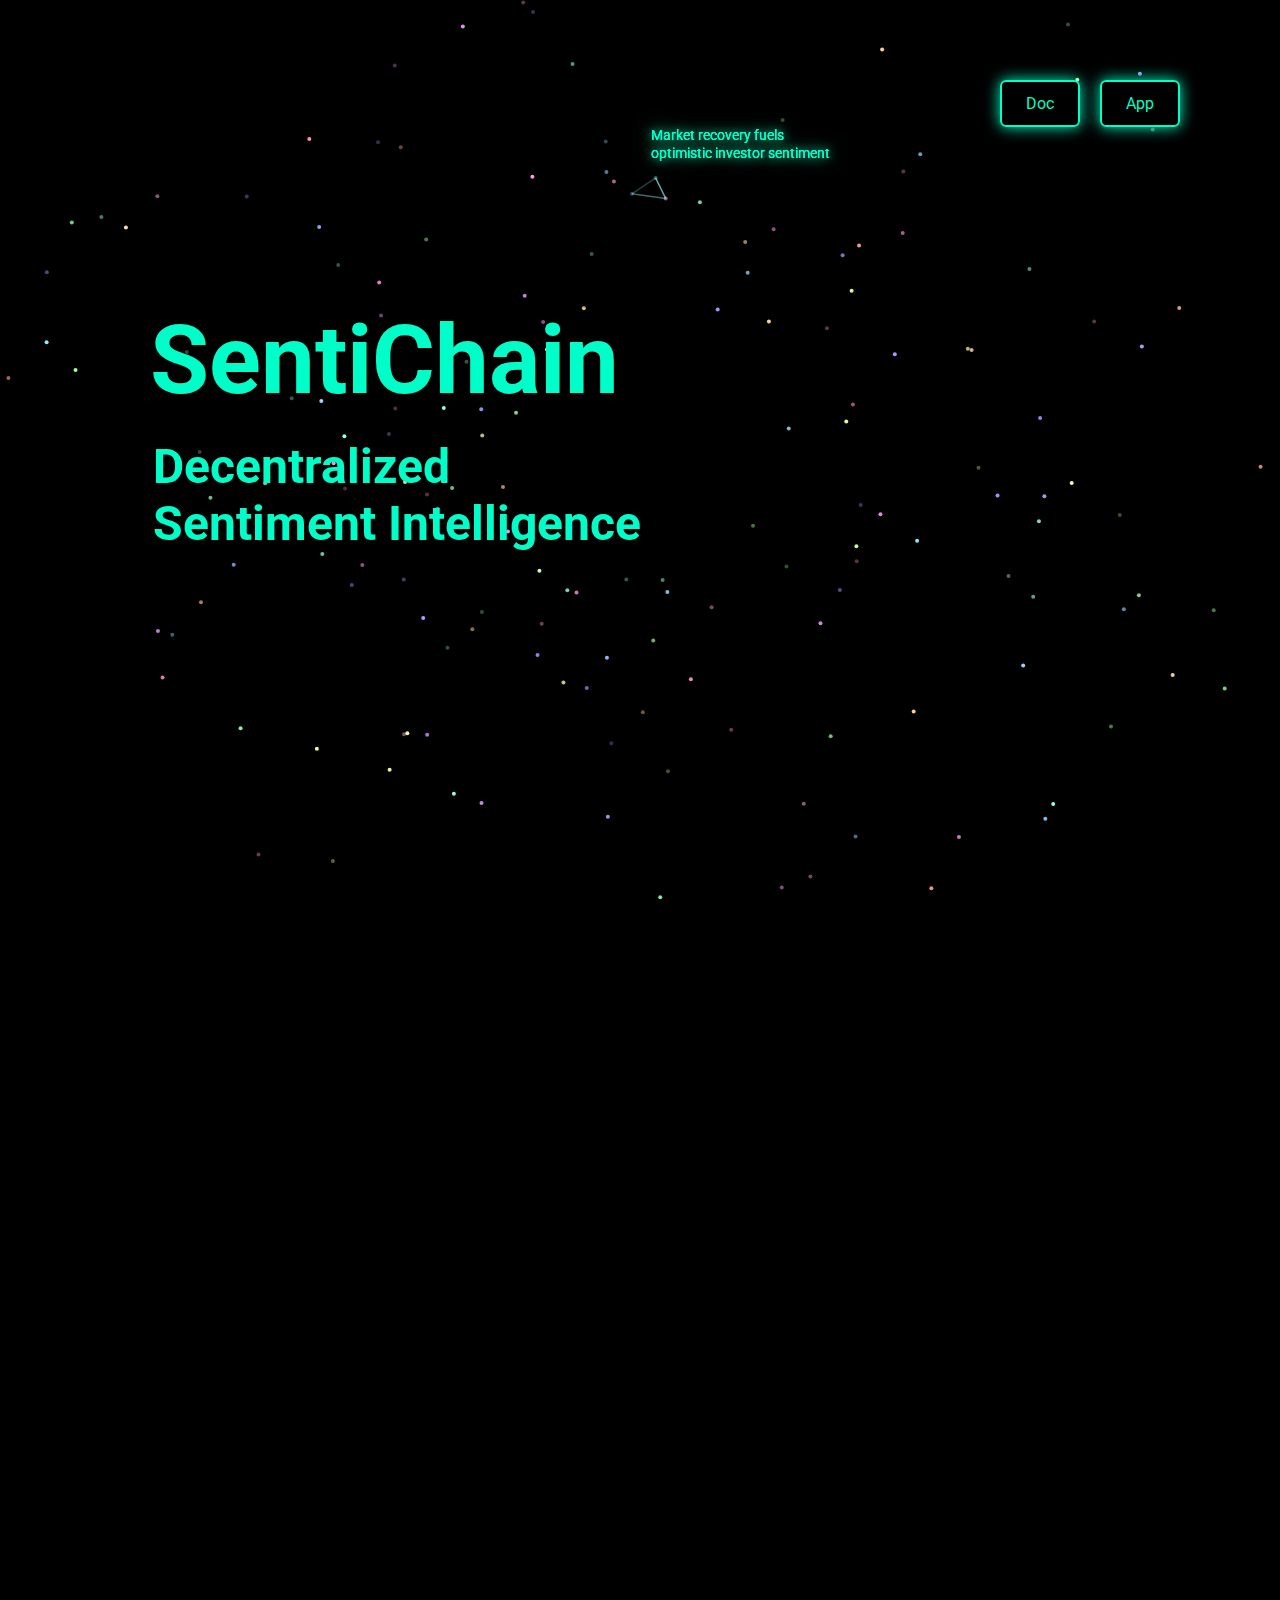
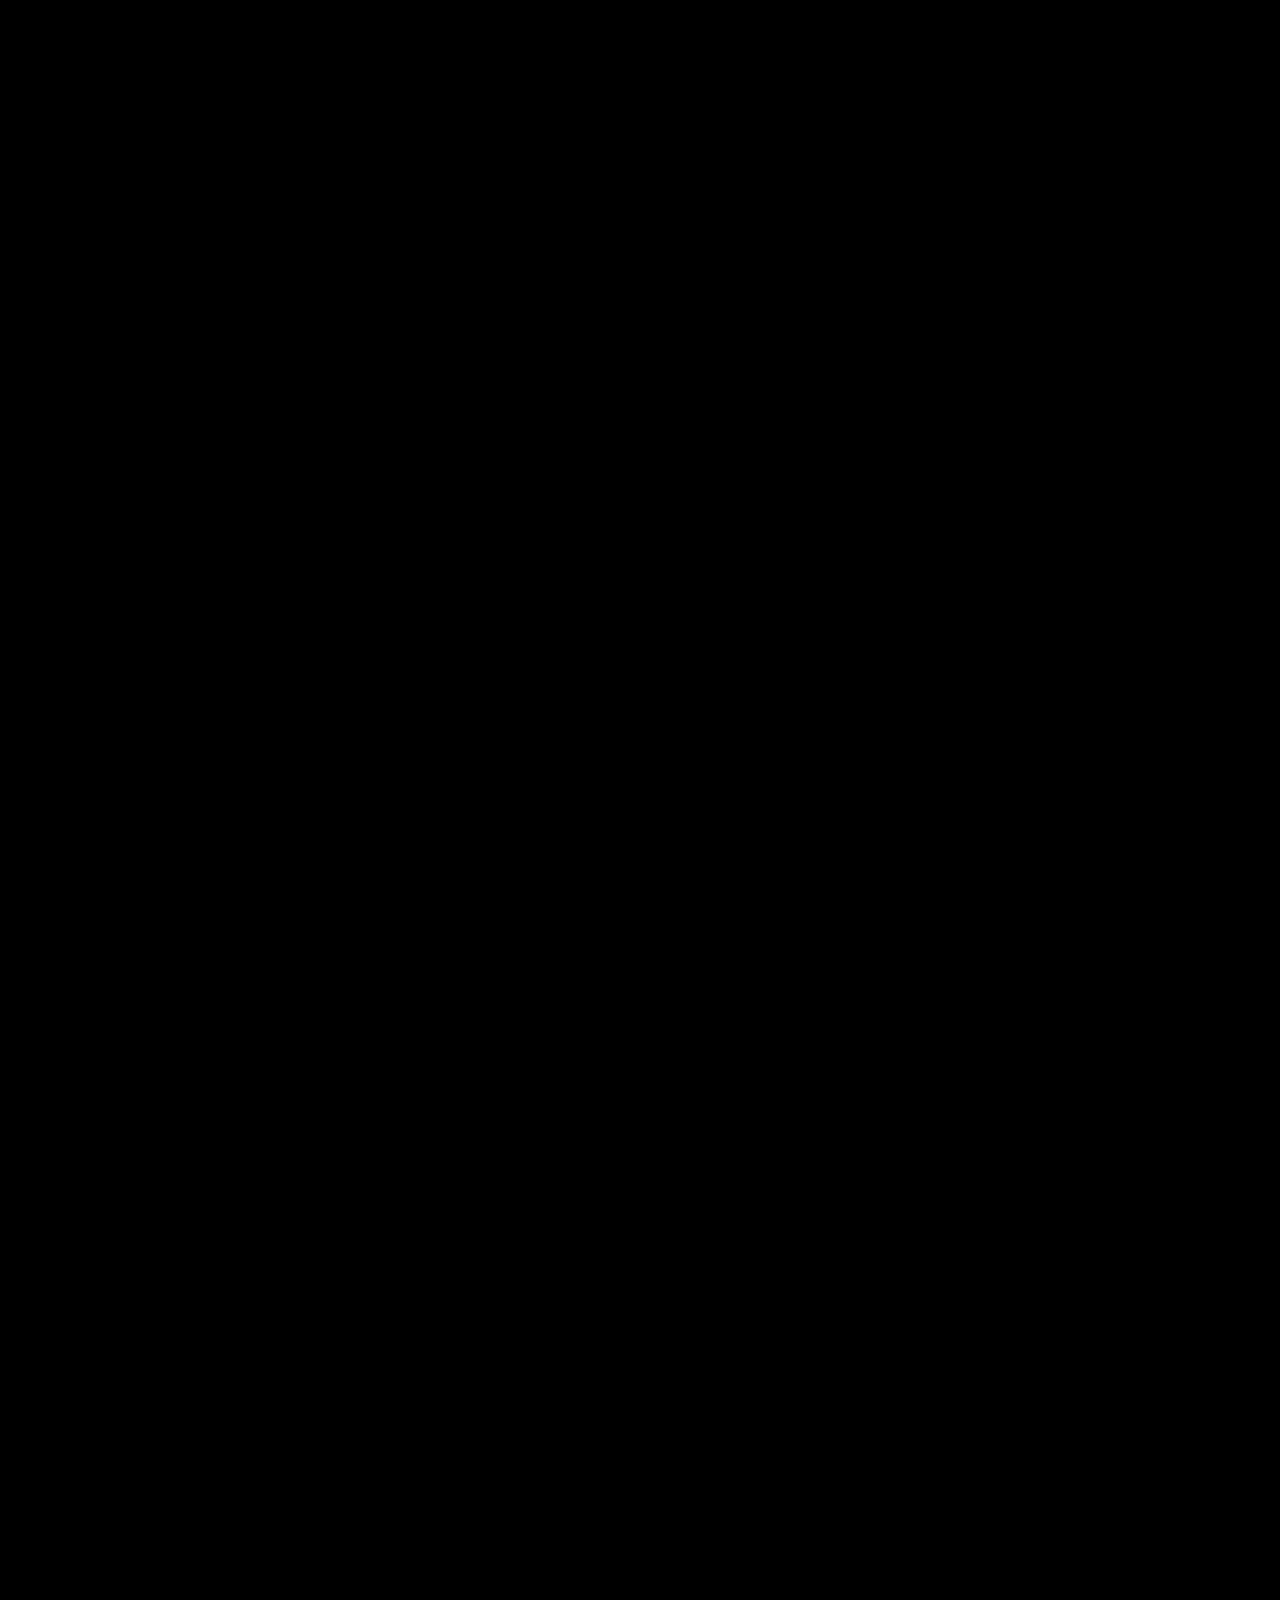
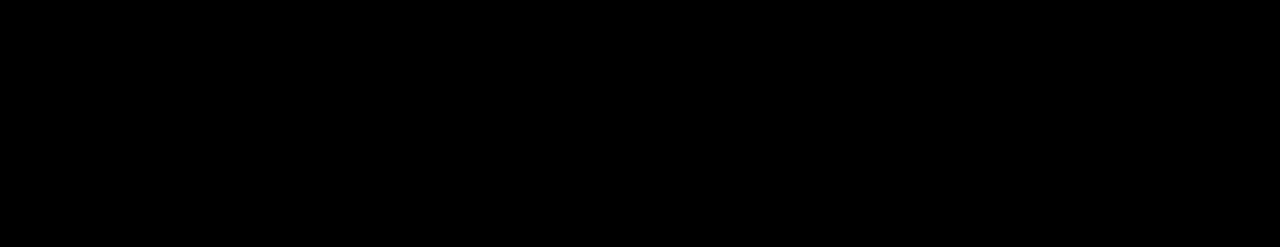
==== commit 2fdeb14f: "Set void values to be ..." ====
--- a/index.html
+++ b/index.html
@@ -92,22 +92,22 @@
     <div class="metrics-container">
       <div class="metric-box" id="blockHeightBox">
         <h3>Block Height</h3>
-        <span id="blockHeight">0</span>
+        <span id="blockHeight">...</span>
       </div>
 
       <div class="metric-box" id="blockTimeBox">
         <h3>Block Time</h3>
-        <span id="blockTime">N/A</span>
+        <span id="blockTime">...</span>
       </div>
 
       <div class="metric-box" id="timeElapsedBox">
         <h3>Time Elapsed</h3>
-        <span id="timeElapsed">N/A</span>
+        <span id="timeElapsed">...</span>
       </div>
 
       <div class="metric-box" id="txnCountBox">
         <h3>Transactions</h3>
-        <span id="txnCount">0</span>
+        <span id="txnCount">...</span>
       </div>
     </div>
   </section>
--- a/assets/css/style.css
+++ b/assets/css/style.css
@@ -881,12 +881,15 @@
         width: 100% !important;
         height: auto;
         display: flex;
-        flex-direction: row;
+        flex-wrap: nowrap;
+        overflow-x: auto;
         align-items: center;
-        justify-content: center;
+        justify-content: flex-start;
         border-bottom: 1px solid #2C2C2C;
         padding: 10px 0;
         transition: none;
+        -ms-overflow-style: none;
+        scrollbar-width: none;
     }
 
     .sidebar.collapsed {
@@ -896,15 +899,20 @@
     }
 
     .sidebar h2 {
-        display: none;
-    }
-
-    .sidebar a {
-        display: inline-flex;
-        align-items: center;
-        justify-content: center;
+        flex: 0 0 auto;
+        white-space: nowrap;
+        min-width: 120px;
         margin: 0 5px;
         padding: 8px 12px;
+        font-size: 1.2rem;
+    }
+
+    .sidebar a {
+        flex: 0 0 auto;
+        white-space: nowrap;
+        min-width: 120px;
+        margin: 0 5px;
+        text-align: center;
         font-size: 0.9rem;
     }
 
@@ -962,6 +970,58 @@
 
     #transactionsTable thead {
         display: none;
+    }
+
+    #marketAnalysisTable,
+    #sentimentAnalysisTable {
+        table-layout: fixed !important;
+        width: 100%;
+    }
+
+    #marketAnalysisTable th:nth-child(1),
+    #marketAnalysisTable td:nth-child(1),
+    #sentimentAnalysisTable th:nth-child(1),
+    #sentimentAnalysisTable td:nth-child(1) {
+        width: 80px !important;
+        min-width: 80px;
+        white-space: normal;
+        overflow-wrap: break-word;
+        word-break: break-word;
+    }
+
+    #marketAnalysisTable th:nth-child(2),
+    #marketAnalysisTable td:nth-child(2),
+    #sentimentAnalysisTable th:nth-child(2),
+    #sentimentAnalysisTable td:nth-child(2) {
+        width: auto;
+        white-space: normal;
+        overflow-wrap: break-word;
+    }
+
+    #eventAnalysisTable,
+    #quantAnalysisTable {
+        table-layout: fixed !important;
+        width: 100%;
+    }
+
+    #eventAnalysisTable th:nth-child(1),
+    #eventAnalysisTable td:nth-child(1),
+    #quantAnalysisTable th:nth-child(1),
+    #quantAnalysisTable td:nth-child(1) {
+        width: 80px !important;
+        min-width: 80px;
+        white-space: normal;
+        overflow-wrap: break-word;
+        word-break: break-word;
+    }
+
+    #eventAnalysisTable th:nth-child(2),
+    #eventAnalysisTable td:nth-child(2),
+    #quantAnalysisTable th:nth-child(2),
+    #quantAnalysisTable td:nth-child(2) {
+        width: auto;
+        white-space: normal;
+        overflow-wrap: break-word;
     }
 }
 
@@ -1158,4 +1218,14 @@
 .copyable-output {
     max-height: 200px;
     overflow-y: auto;
+}
+
+.consideration-bullet-list {
+    list-style-type: disc;
+    margin-left: 0em;
+    padding-left: 0;
+}
+
+.consideration-bullet-list li::marker {
+    color: #00FFC8;
 }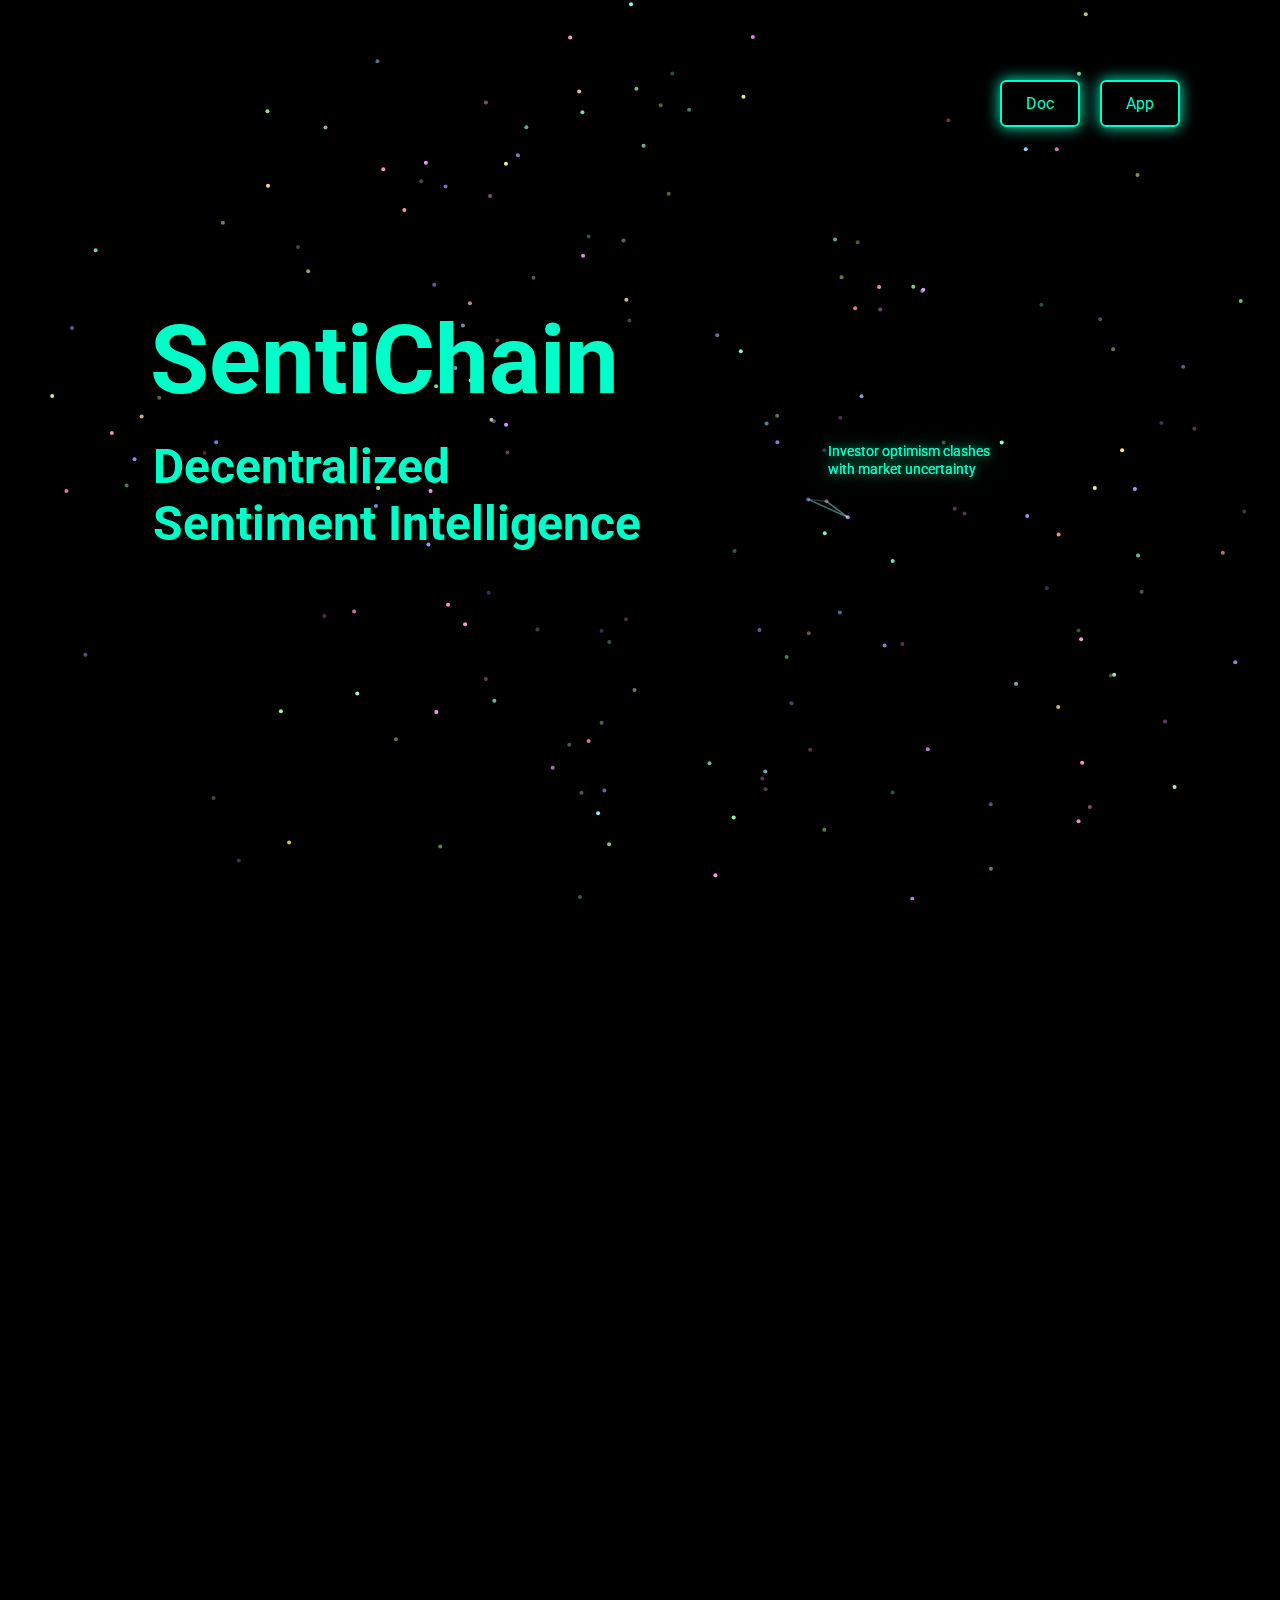
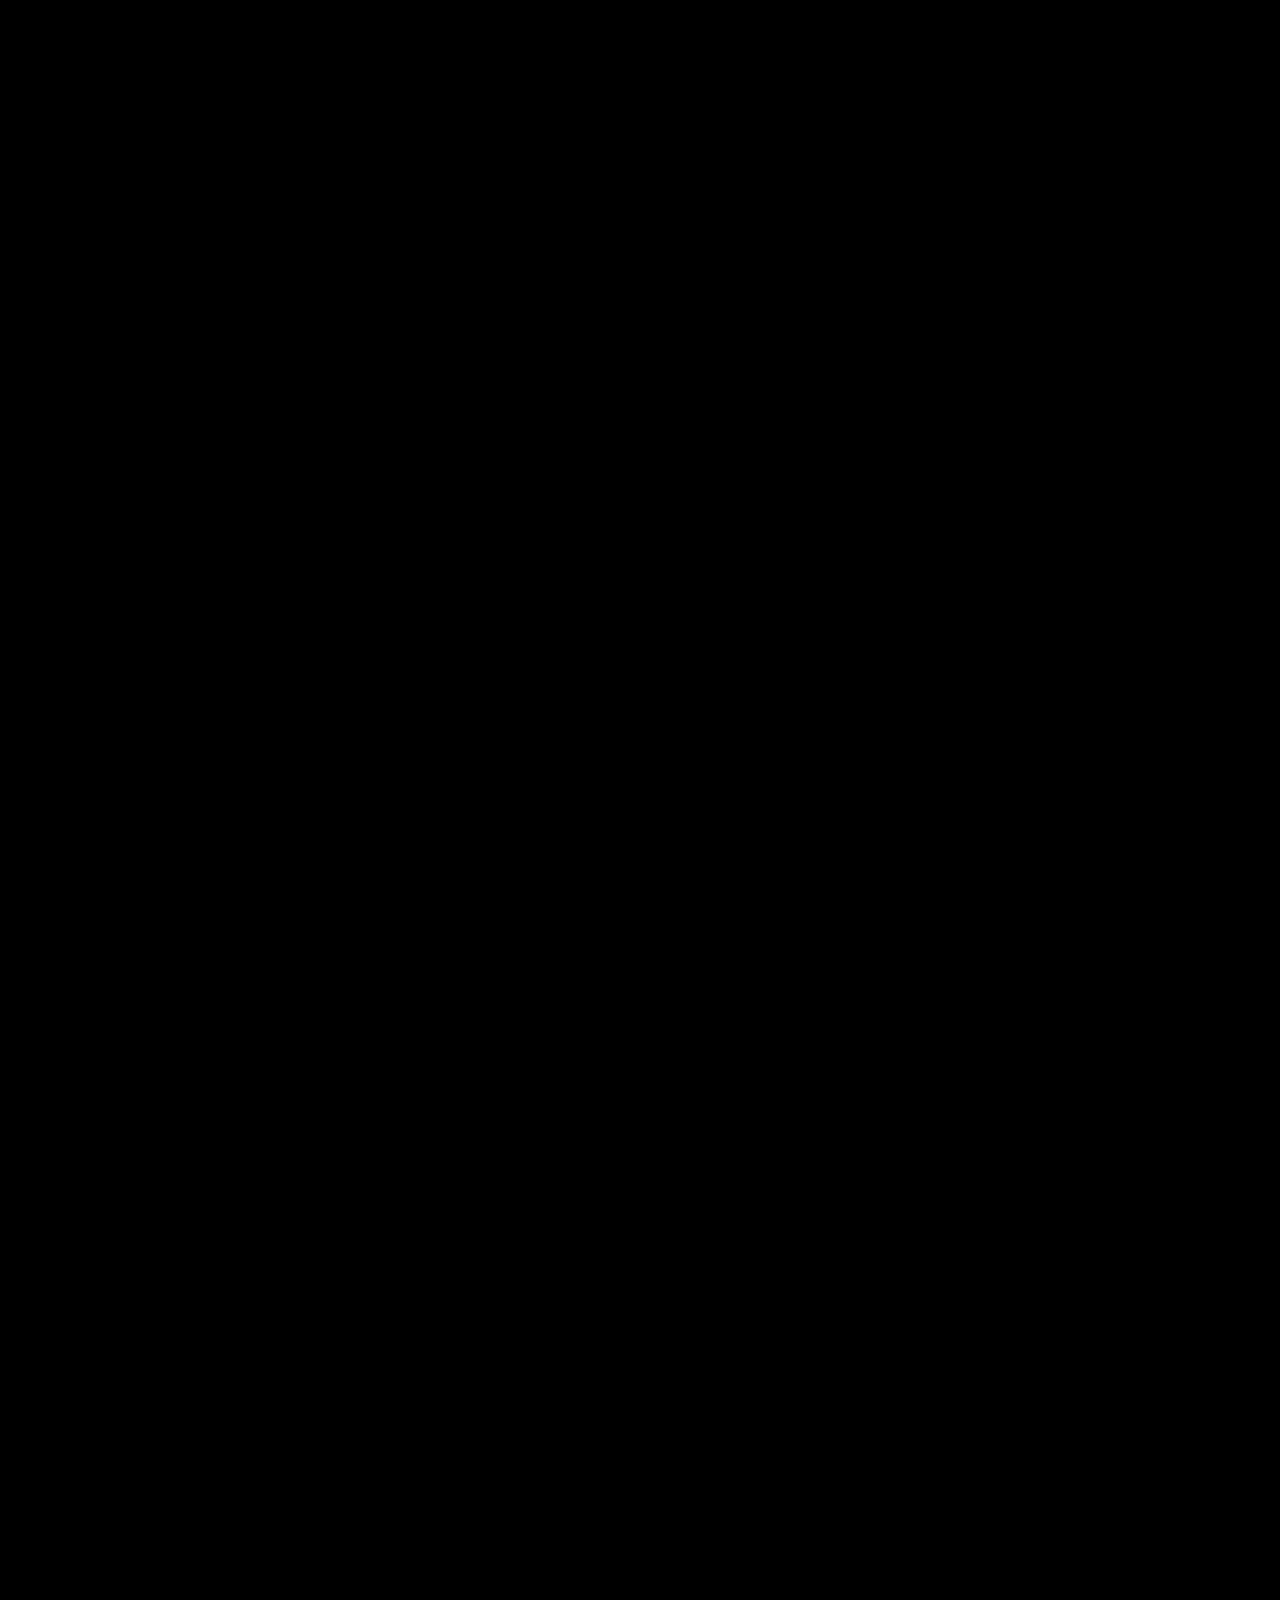
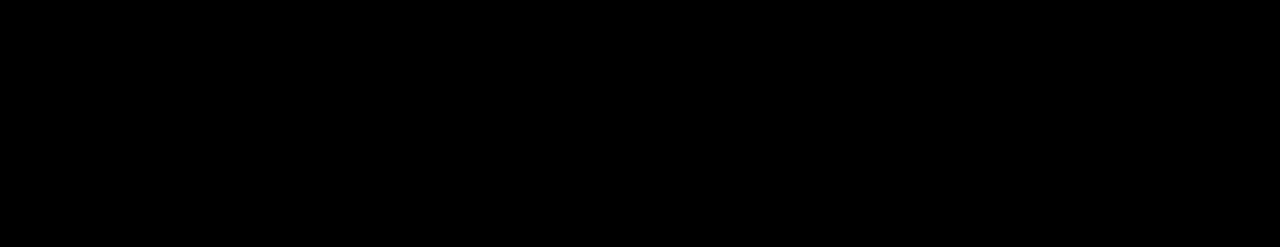
==== commit 2273f06a: "Small tweaks after introduced self registration" ====
--- a/index.html
+++ b/index.html
@@ -120,7 +120,7 @@
       <form id="contactForm" action="mailto:info@sentichain.com" method="POST" enctype="multipart/form-data">
         <div class="contact-form">
           <select id="subject" name="subject" required>
-            <option value="API" selected>Request API Access</option>
+            <option value="API" selected>Top-up API Key</option>
             <option value="CONTRIBUTOR">Contribute Sentiment Data</option>
             <option value="VALIDATOR">Become a Validator</option>
             <option value="INVESTOR">Invest in SentiChain</option>
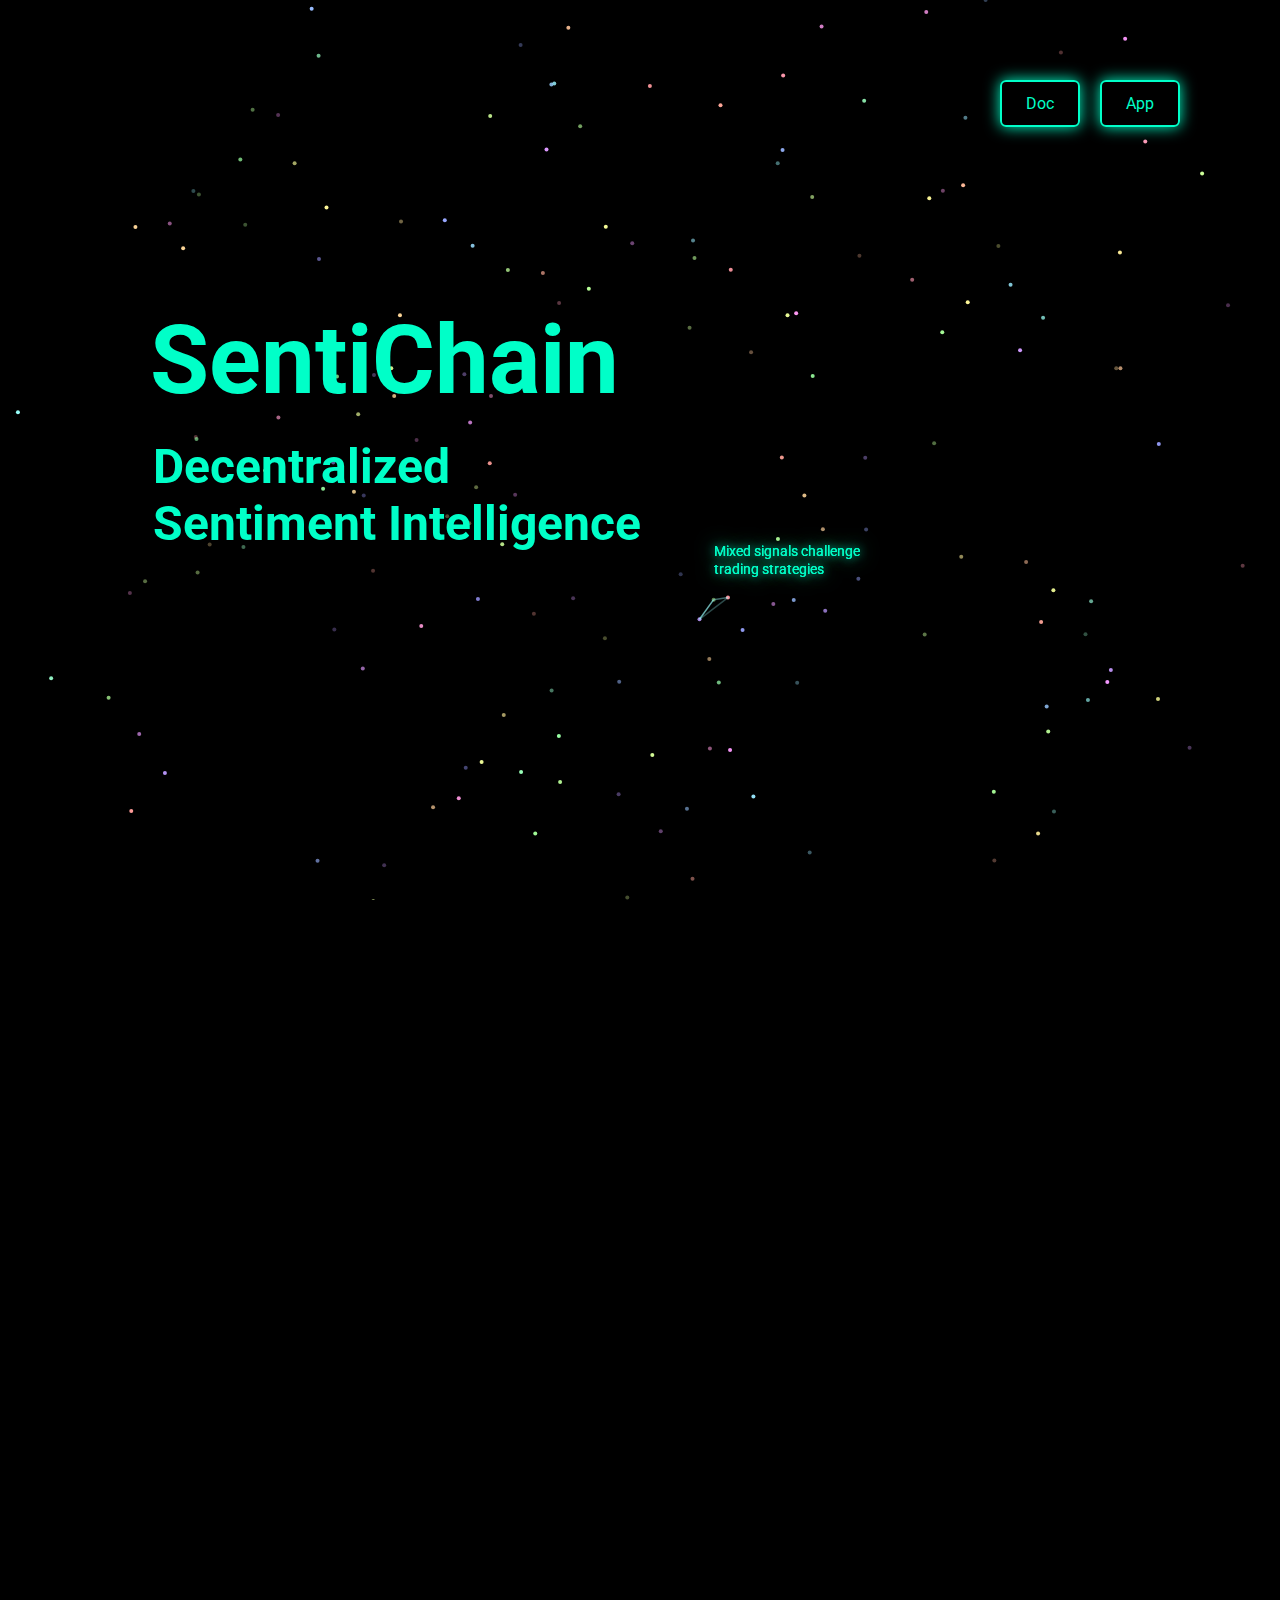
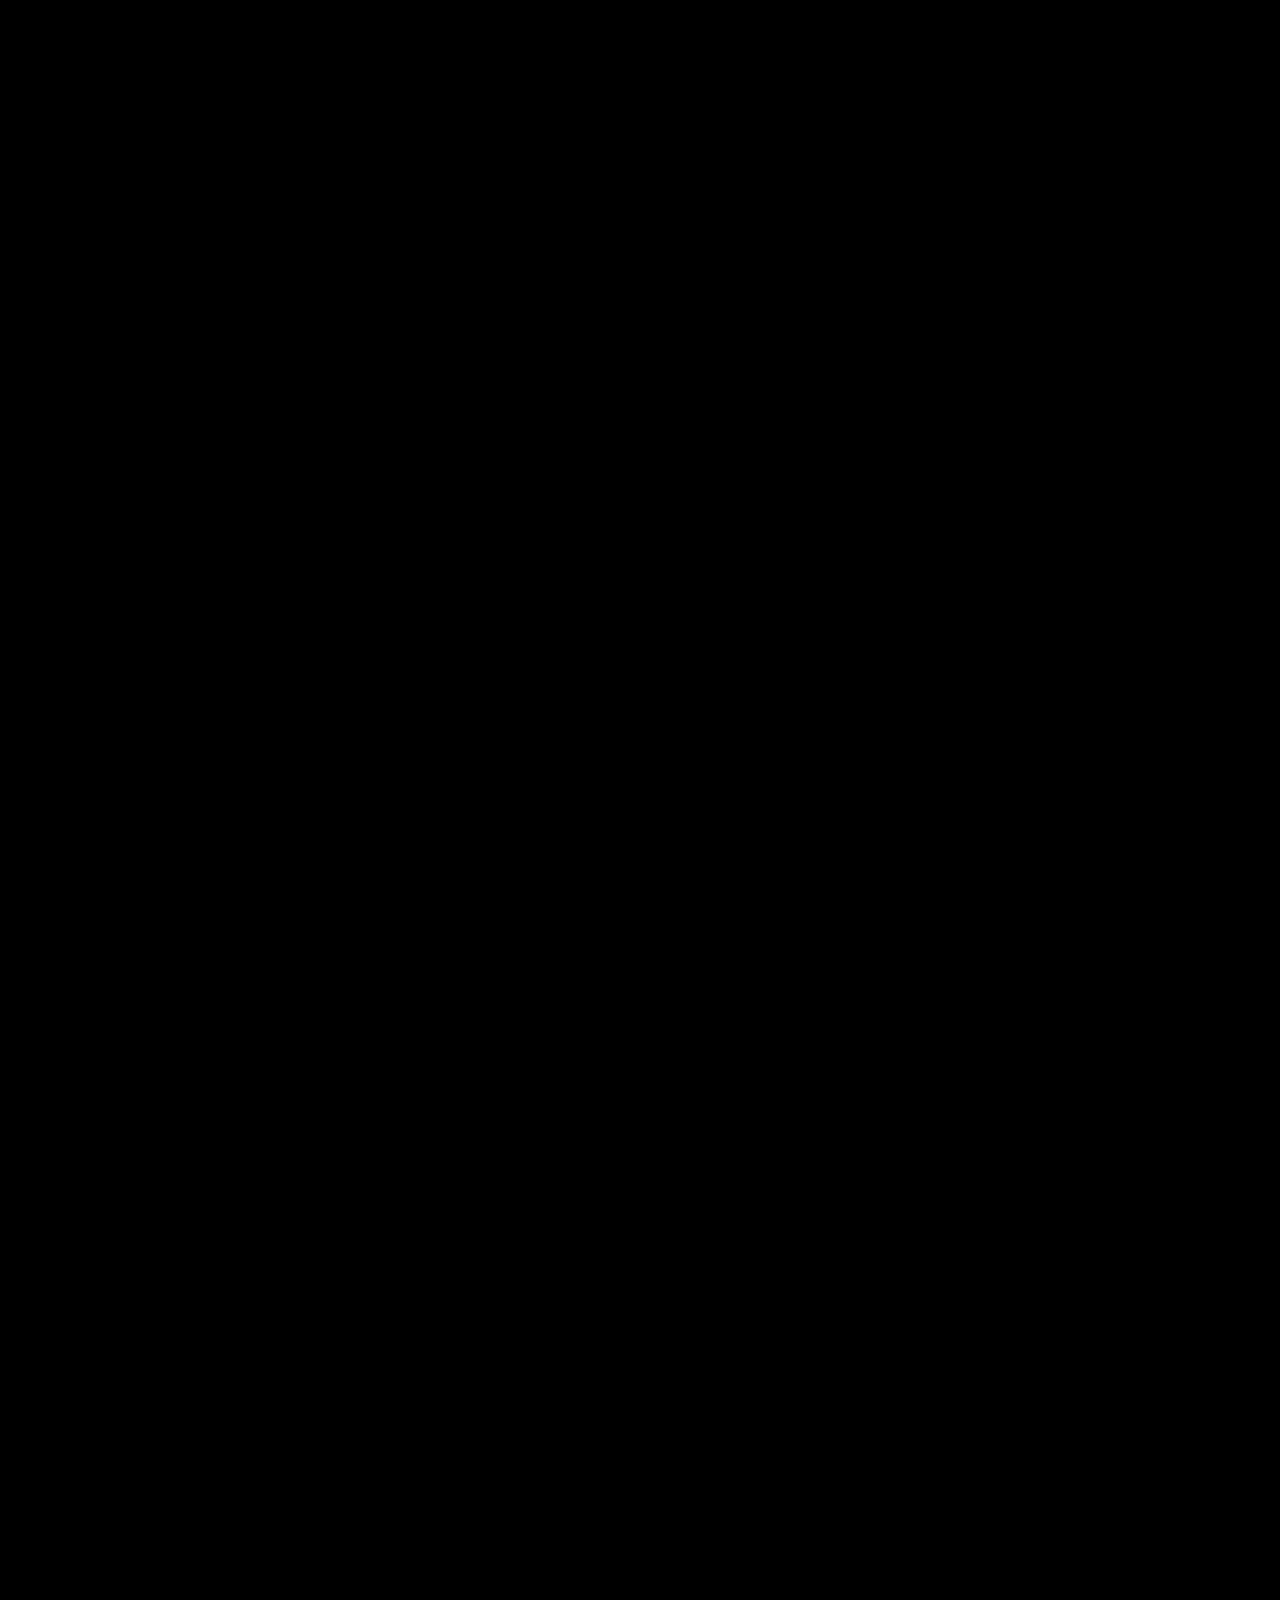
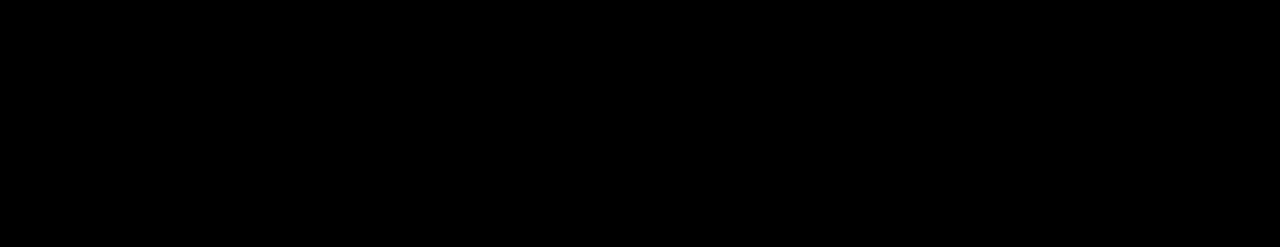
==== commit 6d6a39b7: "Refactor styles.css" ====
--- a/index.html
+++ b/index.html
@@ -18,7 +18,7 @@
     content="SentiChain is a multi-layered approach to capturing and analyzing market sentiments." />
 
   <link rel="icon" href="favicon.svg" type="image/svg+xml" />
-  <link rel="stylesheet" href="assets/css/style.css" />
+  <link rel="stylesheet" href="assets/css/main.css" />
 
 </head>
 
--- a/assets/css/main.css
+++ b/assets/css/main.css
@@ -0,0 +1,3 @@
+@import url('base.css');
+@import url('layout.css');
+@import url('components.css');